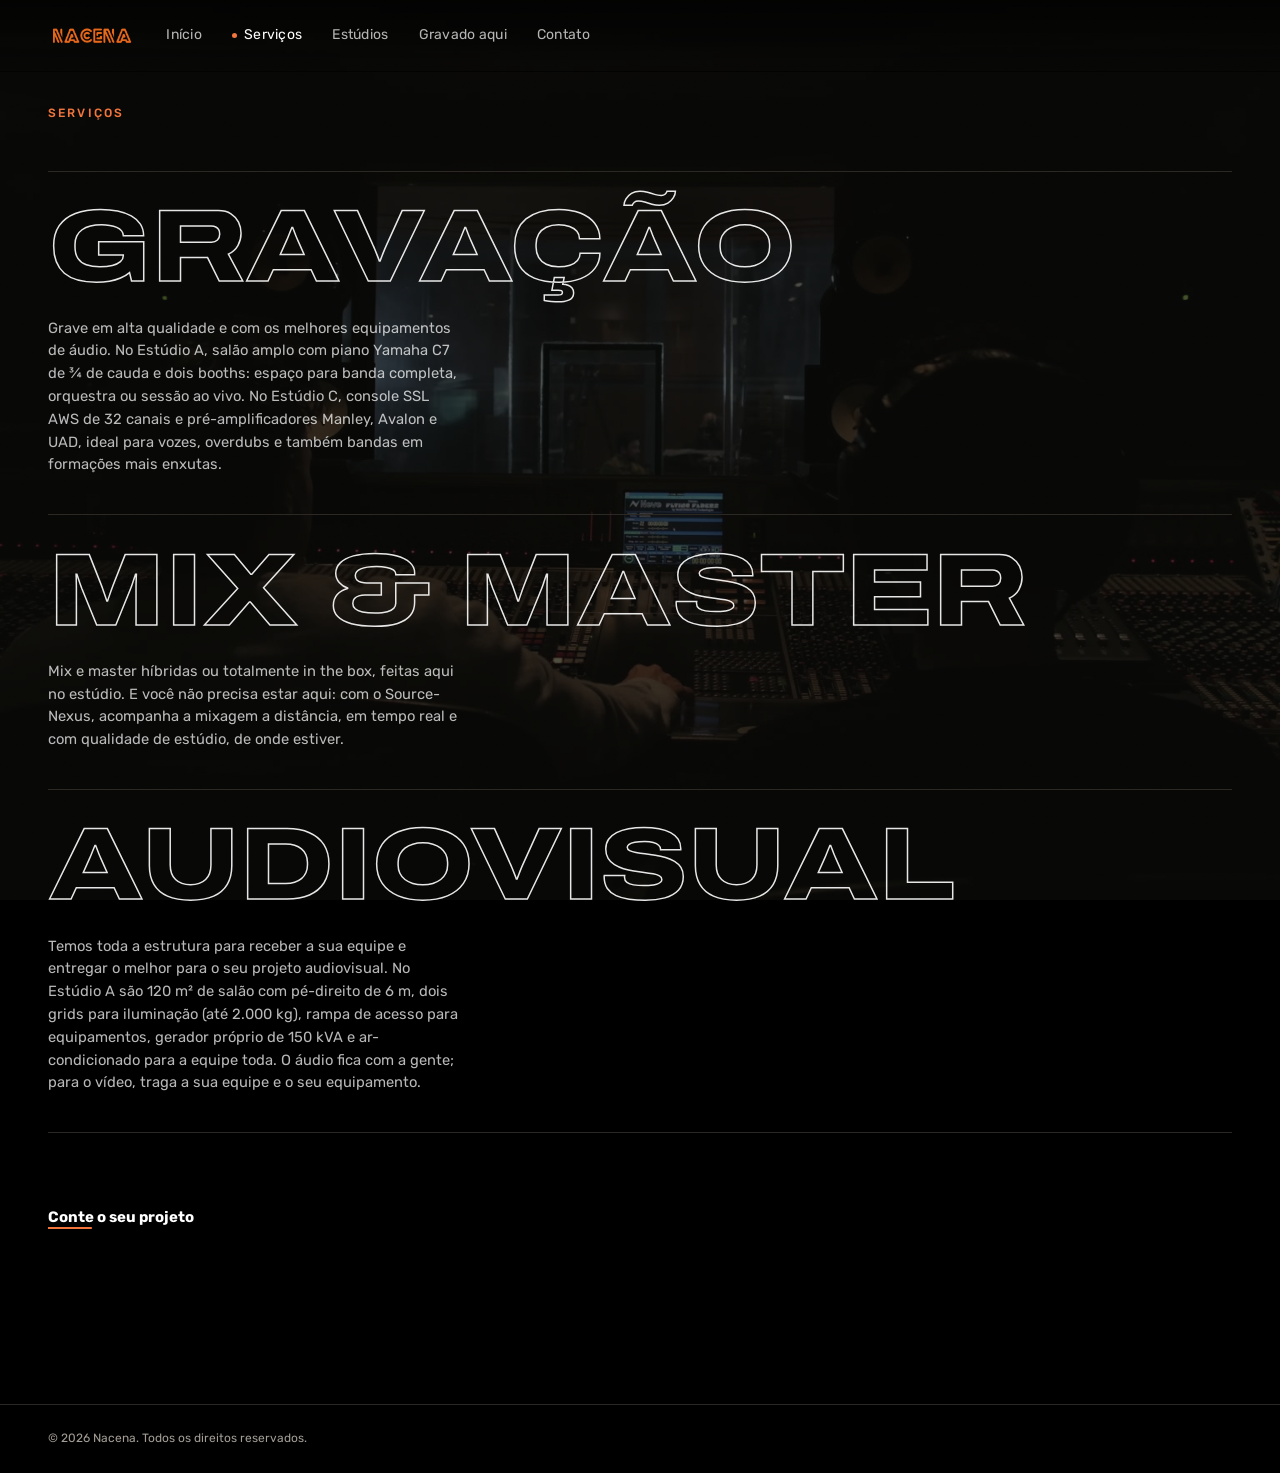
==== servicos.html @ 539dfbf8 "Site do Nacena Studios Co-Authored-By: Claude Opus 5.5 <noreply@anthropic.com>" ====
<!doctype html>
<html lang="pt-BR">
<head>
  <meta charset="utf-8">
  <meta name="viewport" content="width=device-width, initial-scale=1">
  <title>Gravação, mix & master e audiovisual em São Paulo | Nacena Studios</title>
  <meta name="description" content="Grave, mixe e masterize no Nacena Studios, em São Paulo. Estrutura completa para gravações de banda, orquestra, sessões ao vivo e projetos audiovisuais.">
  <link rel="canonical" href="https://nacenastudios.com/servicos.html">
  <!-- Prévia ao compartilhar (WhatsApp, Instagram, Facebook…) -->
  <meta property="og:type" content="website">
  <meta property="og:site_name" content="Nacena Studios">
  <meta property="og:locale" content="pt_BR">
  <meta property="og:title" content="Gravação, mix & master e audiovisual em São Paulo | Nacena Studios">
  <meta property="og:description" content="Grave, mixe e masterize no Nacena Studios, em São Paulo. Estrutura completa para gravações de banda, orquestra, sessões ao vivo e projetos audiovisuais.">
  <meta property="og:url" content="https://nacenastudios.com/servicos.html">
  <meta property="og:image" content="https://nacenastudios.com/video/nacena-poster.jpg">
  <meta property="og:image:width" content="1920">
  <meta property="og:image:height" content="1080">
  <meta name="twitter:card" content="summary_large_image">
  <meta name="theme-color" content="#0b0a09">
  <link rel="stylesheet" href="/styles.css">
</head>
<body class="home-clean video-page">
<script src="/site.js"></script>

<video id="hero-video" class="home-video" muted loop playsinline preload="none" poster="/video/nacena-poster.jpg" aria-hidden="true"></video>
<div class="home-shade" aria-hidden="true"></div>
<button class="video-toggle" id="video-toggle" aria-label="Pausar vídeo" hidden>❚❚</button>

<!-- Serviços em formato de lista, sobre o vídeo do estúdio (sem fotos, a pedido).
     Fotos antigas ficam em static/img/servicos/ caso voltem. -->
<main class="page-top svc-page home-main">
  <div class="wrap">
    <p class="eyebrow">Serviços</p>

    <!-- Cada serviço leva ao Contato com o serviço já marcado (?servico=…, ver orcamento.html). -->
    <ol class="svc-index">
      <li id="gravacao">
        <h2><a class="svc-go" href="/orcamento.html?servico=Grava%C3%A7%C3%A3o">Gravação</a></h2>
        <p class="svc-desc">Grave em alta qualidade e com os melhores equipamentos de áudio. No Estúdio A, salão amplo com piano Yamaha C7 de ¾ de cauda e dois booths: espaço para banda completa, orquestra ou sessão ao vivo. No Estúdio C, console SSL AWS de 32 canais e pré-amplificadores Manley, Avalon e UAD, ideal para vozes, overdubs e também bandas em formações mais enxutas.</p>
      </li>
      <li id="mixagem">
        <h2><a class="svc-go" href="/orcamento.html?servico=Mixagem">Mix &amp; Master</a></h2>
        <p class="svc-desc">Mix e master híbridas ou totalmente in the box, feitas aqui no estúdio. E você não precisa estar aqui: com o Source-Nexus, acompanha a mixagem a distância, em tempo real e com qualidade de estúdio, de onde estiver.</p>
      </li>
      <li id="audiovisual">
        <h2><a class="svc-go" href="/orcamento.html?servico=Audiovisual">Audiovisual</a></h2>
        <p class="svc-desc">Temos toda a estrutura para receber a sua equipe e entregar o melhor para o seu projeto audiovisual. No Estúdio A são 120 m² de salão com pé-direito de 6 m, dois grids para iluminação (até 2.000 kg), rampa de acesso para equipamentos, gerador próprio de 150 kVA e ar-condicionado para a equipe toda. O áudio fica com a gente; para o vídeo, traga a sua equipe e o seu equipamento.</p>
      </li>
    </ol>

    <p class="svc-foot"><a class="link" href="/orcamento.html">Conte o seu projeto</a></p>
  </div>
</main>

</body>
</html>
---- styles.css ----
@import url("https://fonts.googleapis.com/css2?family=Archivo:wdth,wght@125,700;125,800&family=Rubik:wght@400;500;700&display=swap");

:root {
  --bg: #0b0a09;
  --surface: #151311;
  --surface-2: #1d1a17;
  --line: #2b2723;
  --text: #fff;
  --muted: #a39d95;
  --accent: #f2743b;          /* laranja Nacena — troque aqui p/ mudar a cor do site todo */
  --accent-soft: rgba(242, 116, 59, .14);
  --green: #3ecf6e;
  --radius: 8px;
  --font: "Rubik", "Trebuchet MS", sans-serif;
  --display: "Archivo", "Arial Black", sans-serif;
  --gutter: clamp(16px, 4vw, 48px);
  --header-h: 72px;
}

* { box-sizing: border-box; }
html { scroll-behavior: smooth; }
body {
  margin: 0; background: var(--bg); color: var(--text);
  font-family: var(--font); font-size: 15px; line-height: 1.6;
  -webkit-font-smoothing: antialiased;
}
img { max-width: 100%; display: block; }
a { color: inherit; }
button { font: inherit; }
.wrap { width: 100%; max-width: 1440px; margin-inline: auto; padding-inline: var(--gutter); }
.page-top { padding-top: calc(var(--header-h) + 32px); }

/* tipografia */
.display {
  font-family: var(--display); font-stretch: 125%; font-weight: 800;
  text-transform: uppercase; line-height: .92; letter-spacing: -.01em; margin: 0;
}
h1, h2, h3 { margin: 0; line-height: 1.15; }
.h-section { font-size: clamp(24px, 2.6vw, 32px); font-weight: 700; }
.kicker { color: var(--accent); font-size: clamp(18px, 1.8vw, 24px); font-weight: 500; }
.eyebrow { color: var(--accent); font-size: 12px; font-weight: 500; letter-spacing: .18em; text-transform: uppercase; margin: 0 0 10px; }
.lead { color: var(--muted); font-size: 16px; max-width: 62ch; margin: 12px 0 0; }
.link {
  color: var(--text); font-weight: 700; text-decoration: none;
  background: linear-gradient(var(--accent), var(--accent)) 0 100% / 30% 2px no-repeat;
  padding-bottom: 3px; transition: background-size .25s;
}
.link:hover { background-size: 100% 2px; }

/* botões */
.btn {
  display: inline-flex; align-items: center; justify-content: center; gap: 8px;
  padding: 11px 22px; border-radius: 4px; cursor: pointer; text-decoration: none;
  font-weight: 500; font-size: 15px; border: 1px solid var(--accent);
  background: var(--accent); color: #0b0a09; transition: background .2s, color .2s, filter .2s;
}
.btn:hover { filter: brightness(1.08); }
.btn.outline { background: transparent; color: var(--text); }
.btn.outline:hover { background: var(--accent); color: #0b0a09; filter: none; }
.btn.whats { background: transparent; border-color: var(--green); color: var(--green); }
.btn.whats:hover { background: var(--green); color: #000; }
.btn.lg { padding: 14px 28px; font-size: 16px; }
.btn[disabled] { opacity: .5; cursor: wait; }

.badge {
  display: inline-block; font-size: 10.5px; font-weight: 500; letter-spacing: .16em; text-transform: uppercase;
  padding: 3px 9px; border: 1px solid rgba(255,255,255,.75); border-radius: 3px; color: #fff;
  background: rgba(0,0,0,.35); backdrop-filter: blur(4px);
}
.badge.accent { border-color: var(--accent); color: var(--accent); }

/* ---------- header ---------- */
.site-header {
  position: fixed; inset: 0 0 auto 0; z-index: 50; height: var(--header-h);
  background: linear-gradient(to bottom, rgba(0,0,0,.7), transparent);
  transition: background .3s, border-color .3s; border-bottom: 1px solid transparent;
}
.site-header.scrolled, .site-header.solid { background: rgba(11,10,9,.92); backdrop-filter: blur(12px); border-color: var(--line); }
.site-header .wrap { height: 100%; display: flex; align-items: center; gap: 32px; }
.logo img { height: 26px; width: auto; }
.nav { display: flex; gap: 28px; flex: 1; }
.nav a { text-decoration: none; color: rgba(255,255,255,.78); font-size: 15px; position: relative; padding: 6px 0; }
.nav a:hover, .nav a.active { color: #fff; }
.nav a.active::after { content: ""; position: absolute; left: 0; right: 0; bottom: 0; height: 2px; background: var(--accent); }
.header-actions { display: flex; align-items: center; gap: 20px; }
.header-actions a:not(.btn) { text-decoration: none; color: #fff; }
.header-actions .btn { padding: 8px 18px; }
.menu-btn { display: none; background: none; border: 0; color: #fff; cursor: pointer; padding: 6px; }
.menu-btn span { display: block; width: 22px; height: 2px; background: currentColor; margin: 5px 0; }

@media (max-width: 900px) {
  .menu-btn { display: block; order: -1; }
  .site-header .wrap { gap: 16px; }
  .header-actions { margin-left: auto; gap: 14px; }
  .header-actions .hide-sm { display: none; }
  .nav {
    position: fixed; top: var(--header-h); left: 0; right: 0; bottom: 0; flex-direction: column; gap: 0;
    background: var(--bg); padding: 16px var(--gutter); transform: translateX(-100%); transition: transform .3s;
  }
  .nav.open { transform: none; }
  .nav a { font-size: 22px; font-weight: 500; padding: 14px 0; border-bottom: 1px solid var(--line); }
  .nav a.active::after { display: none; }
  .nav a.active { color: var(--accent); }
}

/* ---------- hero carousel ---------- */
.hero { position: relative; height: min(92vh, 860px); min-height: 560px; overflow: hidden; }
.slide { position: absolute; inset: 0; opacity: 0; visibility: hidden; transition: opacity .8s, visibility .8s; }
.slide.active { opacity: 1; visibility: visible; }
.slide > img { position: absolute; inset: 0; width: 100%; height: 100%; object-fit: cover; transform: scale(1.06); transition: transform 7s ease-out; }
.slide.active > img { transform: scale(1); }
.slide::after {
  content: ""; position: absolute; inset: 0;
  background:
    linear-gradient(to top, var(--bg) 0%, rgba(11,10,9,.55) 35%, transparent 65%),
    linear-gradient(to right, rgba(11,10,9,.75) 0%, transparent 60%);
}
.slide .wrap { position: relative; z-index: 2; height: 100%; display: flex; flex-direction: column; justify-content: flex-end; padding-bottom: clamp(48px, 9vh, 96px); }
.slide .display { font-size: clamp(44px, 8.5vw, 124px); max-width: 11ch; }
.slide .kicker { margin-top: 20px; }
.slide p { max-width: 52ch; color: rgba(255,255,255,.82); margin: 10px 0 22px; }
.slide .actions { display: flex; align-items: center; gap: 24px; flex-wrap: wrap; }
.hero-nav { position: absolute; z-index: 3; right: var(--gutter); bottom: clamp(48px, 9vh, 96px); display: flex; align-items: center; gap: 14px; }
.hero-nav button {
  width: 46px; height: 46px; border-radius: 50%; border: 1px solid rgba(255,255,255,.35);
  background: rgba(0,0,0,.25); color: #fff; cursor: pointer; font-size: 18px; transition: border-color .2s, background .2s;
}
.hero-nav button:hover { border-color: var(--accent); background: var(--accent-soft); }
.dots { display: flex; gap: 6px; }
.dots i { width: 22px; height: 3px; background: rgba(255,255,255,.3); border-radius: 2px; cursor: pointer; transition: background .3s, width .3s; }
.dots i.on { background: var(--accent); width: 36px; }
@media (max-width: 700px) { .hero-nav { left: var(--gutter); right: auto; bottom: 20px; } .slide .wrap { padding-bottom: 88px; } }

/* ---------- seções / rails ---------- */
section { padding: clamp(48px, 7vw, 88px) 0; }
.row-head { display: flex; align-items: flex-end; justify-content: space-between; gap: 16px; margin-bottom: 22px; }
.row-head .ctrl { display: flex; gap: 8px; }
.row-head .ctrl button {
  width: 38px; height: 38px; border-radius: 50%; border: 1px solid var(--line); background: transparent;
  color: #fff; cursor: pointer; transition: border-color .2s;
}
.row-head .ctrl button:hover { border-color: var(--accent); }
@media (max-width: 700px) { .row-head .ctrl { display: none; } }

.rail {
  display: grid; grid-auto-flow: column; grid-auto-columns: clamp(230px, 24vw, 330px); gap: 16px;
  overflow-x: auto; scroll-snap-type: x mandatory; scroll-padding-inline: var(--gutter);
  padding-inline: var(--gutter); margin-inline: calc(var(--gutter) * -1);
  scrollbar-width: none; padding-bottom: 4px;
}
.rail::-webkit-scrollbar { display: none; }
.rail > * { scroll-snap-align: start; }
.rail.wide { grid-auto-columns: clamp(280px, 36vw, 520px); }

/* card vertical estilo "masterclass" */
.poster {
  position: relative; display: block; aspect-ratio: 3 / 4; border-radius: var(--radius); overflow: hidden;
  text-decoration: none; background: var(--surface); isolation: isolate;
}
.poster img { position: absolute; inset: 0; width: 100%; height: 100%; object-fit: cover; transition: transform .6s ease, filter .6s; z-index: -2; }
.poster::after { content: ""; position: absolute; inset: 0; z-index: -1; background: linear-gradient(to top, rgba(0,0,0,.92) 0%, rgba(0,0,0,.35) 45%, rgba(0,0,0,.1) 70%); }
.poster:hover img { transform: scale(1.05); filter: brightness(1.1); }
.poster .badges { position: absolute; top: 14px; left: 14px; right: 14px; display: flex; justify-content: space-between; gap: 6px; }
.poster .info { position: absolute; left: 18px; right: 18px; bottom: 16px; }
.poster .display { font-size: clamp(30px, 3vw, 44px); margin-bottom: 12px; }
.poster .display.long { font-size: clamp(22px, 2.1vw, 31px); }
.poster .meta { display: flex; justify-content: space-between; gap: 10px; font-size: 13px; font-weight: 500; color: rgba(255,255,255,.9); }
.poster .meta span:last-child { color: var(--muted); white-space: nowrap; }
.poster .price { font-size: 14px; color: var(--accent); font-weight: 500; margin-top: 4px; }

/* card horizontal (estúdios) */
.tile { position: relative; aspect-ratio: 16 / 10; border-radius: var(--radius); overflow: hidden; background: var(--surface); isolation: isolate; }
.tile img { position: absolute; inset: 0; width: 100%; height: 100%; object-fit: cover; z-index: -2; transition: transform .6s; }
.tile:hover img { transform: scale(1.04); }
.tile::after { content: ""; position: absolute; inset: 0; z-index: -1; background: linear-gradient(to top, rgba(0,0,0,.9), transparent 60%); }
.tile .info { position: absolute; left: 20px; right: 20px; bottom: 18px; }
.tile h3 { font-family: var(--display); font-stretch: 125%; font-weight: 800; text-transform: uppercase; font-size: clamp(22px, 2.2vw, 30px); }
.tile p { margin: 4px 0 0; color: rgba(255,255,255,.75); font-size: 14px; }

/* números */
.stats { display: grid; grid-template-columns: repeat(3, 1fr); border-block: 1px solid var(--line); }
.stats div { padding: 36px 12px; text-align: center; }
.stats div + div { border-left: 1px solid var(--line); }
.stats strong { display: block; font-family: var(--display); font-stretch: 125%; font-weight: 800; font-size: clamp(38px, 5.5vw, 72px); line-height: 1; color: var(--accent); }
.stats span { color: var(--muted); font-size: 14px; }
@media (max-width: 640px) { .stats div { padding: 24px 6px; } .stats span { font-size: 12px; } }

/* microfones */
.marquee { overflow: hidden; mask-image: linear-gradient(to right, transparent, #000 6%, #000 94%, transparent); }
.marquee-track { display: flex; gap: 12px; width: max-content; animation: scroll 70s linear infinite; }
.marquee:hover .marquee-track { animation-play-state: paused; }
.mic { width: 132px; flex: none; text-align: center; background: var(--surface); border: 1px solid var(--line); border-radius: var(--radius); padding: 18px 8px 14px; }
.mic img { width: 64px; height: 182px; object-fit: contain; margin: 0 auto 12px; }
.mic .noimg { width: 64px; height: 182px; margin: 0 auto 12px; display: grid; place-items: center; color: #3a3530; font-size: 30px; }
.mic span { font-size: 11px; font-weight: 500; letter-spacing: .08em; color: var(--muted); }
@keyframes scroll { to { transform: translateX(-50%); } }
@media (prefers-reduced-motion: reduce) { .marquee-track { animation: none; } .marquee { overflow-x: auto; } }

/* artistas */
.artists { font-size: clamp(20px, 2.4vw, 30px); line-height: 1.5; color: var(--muted); margin: 0; }
.artists b { color: #fff; font-weight: 500; }
.artists i { color: var(--accent); font-style: normal; }

/* bloco destaque (tipo "eventos") */
.feature { display: grid; grid-template-columns: 1fr 1.25fr; gap: clamp(24px, 5vw, 72px); align-items: center; }
.feature img { width: 100%; aspect-ratio: 16 / 10; object-fit: cover; border-radius: var(--radius); }
@media (max-width: 860px) { .feature { grid-template-columns: 1fr; } .feature img { order: -1; } }

/* ---------- catálogo ---------- */
.page-hero { position: relative; padding: calc(var(--header-h) + 72px) 0 48px; overflow: hidden; isolation: isolate; }
.page-hero > img { position: absolute; inset: 0; width: 100%; height: 100%; object-fit: cover; z-index: -2; opacity: .45; }
.page-hero::after { content: ""; position: absolute; inset: 0; z-index: -1; background: linear-gradient(to top, var(--bg), rgba(11,10,9,.4)); }
.page-hero .display { font-size: clamp(44px, 7vw, 96px); }
.chips { display: flex; gap: 8px; flex-wrap: wrap; margin: 0 0 28px; }
.chip {
  border: 1px solid var(--line); background: transparent; color: var(--muted);
  padding: 7px 16px; border-radius: 999px; cursor: pointer; font-size: 14px; transition: all .2s;
}
.chip:hover { color: #fff; border-color: #555; }
.chip.on { background: #fff; color: #000; border-color: #fff; }
.grid { display: grid; grid-template-columns: repeat(auto-fill, minmax(230px, 1fr)); gap: 16px; }

/* ---------- página do curso ---------- */
.course-top { position: relative; min-height: min(78vh, 720px); display: flex; align-items: flex-end; isolation: isolate; }
.course-top > img { position: absolute; inset: 0; width: 100%; height: 100%; object-fit: cover; z-index: -2; }
.course-top::after {
  content: ""; position: absolute; inset: 0; z-index: -1;
  background: linear-gradient(to top, var(--bg) 2%, rgba(11,10,9,.6) 45%, rgba(11,10,9,.25)), linear-gradient(to right, rgba(11,10,9,.7), transparent 70%);
}
.course-top .wrap { padding-top: calc(var(--header-h) + 40px); padding-bottom: 40px; }
.course-top .display { font-size: clamp(48px, 9vw, 132px); }
.course-top h1 { font-size: clamp(20px, 2.2vw, 28px); font-weight: 500; margin-top: 18px; }
.facts { display: flex; gap: 10px 24px; flex-wrap: wrap; margin-top: 18px; color: rgba(255,255,255,.8); font-size: 14px; }
.facts b { color: #fff; font-weight: 500; }
.back { color: var(--muted); text-decoration: none; font-size: 14px; display: inline-block; margin-bottom: 20px; }
.back:hover { color: #fff; }

.course-body { display: grid; grid-template-columns: minmax(0, 1fr) 380px; gap: clamp(24px, 4vw, 64px); align-items: start; }
@media (max-width: 960px) { .course-body { grid-template-columns: 1fr; } }
.buy-box { position: sticky; top: calc(var(--header-h) + 20px); background: var(--surface); border: 1px solid var(--line); border-radius: 10px; padding: 26px; }
.buy-box .price { font-family: var(--display); font-stretch: 125%; font-weight: 800; font-size: 40px; line-height: 1.1; margin: 4px 0; }
.buy-box small { color: var(--muted); font-size: 13px; }
.buy-box .btn { width: 100%; margin-top: 18px; }
.checks { list-style: none; padding: 0; margin: 18px 0 0; display: grid; gap: 8px; font-size: 14px; color: rgba(255,255,255,.85); }
.checks li::before { content: "✓"; color: var(--accent); margin-right: 10px; font-weight: 700; }
.field { display: flex; flex-direction: column; gap: 6px; margin-top: 14px; }
.field label { font-size: 13px; color: var(--muted); }
.field input { font: inherit; padding: 12px 14px; border-radius: 4px; border: 1px solid var(--line); background: var(--bg); color: #fff; }
.field input:focus { outline: none; border-color: var(--accent); }
.pay-methods { display: flex; gap: 6px; flex-wrap: wrap; margin-top: 16px; }
.pay-methods span { font-size: 12px; color: var(--muted); border: 1px solid var(--line); border-radius: 3px; padding: 2px 8px; }
.error { color: #ff7b7b; font-size: 14px; margin-top: 10px; min-height: 1em; }
.demo-note { margin-top: 16px; font-size: 12px; color: var(--muted); border: 1px dashed var(--line); padding: 10px 12px; border-radius: 4px; }

.lessons { list-style: none; padding: 0; margin: 20px 0 0; border-top: 1px solid var(--line); }
.lessons li { display: flex; align-items: center; gap: 18px; padding: 18px 4px; border-bottom: 1px solid var(--line); }
.lessons .n { font-family: var(--display); font-stretch: 125%; font-weight: 800; font-size: 22px; color: #4a443e; width: 40px; flex: none; }
.lessons .t { flex: 1; font-weight: 500; }
.lessons .d { color: var(--muted); font-size: 14px; white-space: nowrap; }
.lessons li.clickable { cursor: pointer; transition: background .2s; padding-inline: 12px; }
.lessons li.clickable:hover { background: var(--surface); }
.lessons li.current { background: var(--surface-2); }
.lessons li.current .n, .lessons li.current .t { color: var(--accent); }

/* ---------- pagamento / área do aluno ---------- */
.center-card { max-width: 580px; margin: 0 auto; text-align: center; background: var(--surface); border: 1px solid var(--line); border-radius: 10px; padding: 44px 28px; }
.center-card .icon { font-size: 44px; }
.center-card h2 { font-size: 28px; margin: 8px 0; }
.player { aspect-ratio: 16 / 9; background: #000; border: 1px solid var(--line); border-radius: var(--radius); overflow: hidden; display: grid; place-items: center; color: var(--muted); text-align: center; padding: 16px; }
.player iframe { width: 100%; height: 100%; border: 0; }
.player-layout { display: grid; grid-template-columns: minmax(0, 2fr) minmax(0, 1fr); gap: 28px; align-items: start; margin-top: 24px; }
.player-layout .lessons { margin: 0; }
@media (max-width: 900px) { .player-layout { grid-template-columns: 1fr; } }

/* ---------- footer ---------- */
.site-footer { border-top: 1px solid var(--line); padding: 64px 0 28px; color: var(--muted); font-size: 14px; margin-top: 40px; }
.foot-grid { display: grid; grid-template-columns: 1.2fr 1fr 1fr 1fr; gap: 32px; }
.foot-grid h4 { color: #fff; font-weight: 500; margin: 0 0 14px; font-size: 14px; letter-spacing: .12em; text-transform: uppercase; }
.foot-grid a { text-decoration: none; }
.foot-grid a:hover { color: var(--accent); }
.foot-grid p { margin: 6px 0; }
.foot-grid iframe { width: 100%; height: 140px; border: 0; border-radius: 6px; filter: grayscale(1) invert(.92) contrast(.9); margin-bottom: 8px; }
.copy { margin-top: 48px; padding-top: 20px; border-top: 1px solid var(--line); font-size: 12px; display: flex; justify-content: space-between; gap: 12px; flex-wrap: wrap; }
@media (max-width: 900px) { .foot-grid { grid-template-columns: 1fr 1fr; } }
@media (max-width: 560px) { .foot-grid { grid-template-columns: 1fr; } }

/* celular: 2 cards por linha no catálogo */
@media (max-width: 560px) {
  .grid { grid-template-columns: 1fr 1fr; gap: 10px; }
  .grid .poster .display { font-size: 24px; margin-bottom: 8px; }
  .grid .poster .display.long { font-size: 17px; }
  .grid .poster .info { left: 12px; right: 12px; bottom: 12px; }
  .grid .poster .meta span:first-child { display: none; }
  .grid .poster .badges { top: 10px; left: 10px; right: 10px; }
  .grid .poster .badge { font-size: 9px; padding: 2px 6px; letter-spacing: .1em; }
}

/* =====================================================================
   Camada "moderna": transições de página, reveal, bento, ticker, brilho
   ===================================================================== */

/* transição suave entre páginas (Chrome/Edge/Safari recentes; nos outros só não anima) */
@view-transition { navigation: auto; }
::view-transition-old(root), ::view-transition-new(root) { animation-duration: .35s; }
::view-transition-group(cover) { animation-duration: .55s; animation-timing-function: cubic-bezier(.2, .8, .2, 1); }
.course-top > img { view-transition-name: cover; }
.site-header { view-transition-name: header; }

/* textura de filme bem sutil por cima de tudo */
body::after {
  content: ""; position: fixed; inset: 0; z-index: 100; pointer-events: none; opacity: .06; mix-blend-mode: overlay;
  background-image: url("data:image/svg+xml;utf8,<svg xmlns='http://www.w3.org/2000/svg' width='160' height='160'><filter id='n'><feTurbulence type='fractalNoise' baseFrequency='.9' numOctaves='2' stitchTiles='stitch'/></filter><rect width='100%' height='100%' filter='url(%23n)'/></svg>");
}

/* aparição ao rolar */
[data-reveal], .poster, .tile { --d: 0ms; }
.js-reveal [data-reveal]:not(.in), .js-reveal .poster:not(.in), .js-reveal .tile:not(.in) { opacity: 0; transform: translateY(28px); }
[data-reveal].in, .poster.in, .tile.in {
  opacity: 1; transform: none;
  transition: opacity .8s cubic-bezier(.2, .8, .2, 1) var(--d), transform .8s cubic-bezier(.2, .8, .2, 1) var(--d);
}

/* texto do hero entra em cascata a cada slide */
.slide .wrap > * { opacity: 0; transform: translateY(24px); }
.slide.active .wrap > * { opacity: 1; transform: none; transition: opacity .8s ease, transform .8s cubic-bezier(.2, .8, .2, 1); }
.slide.active .wrap > *:nth-child(2) { transition-delay: .08s; }
.slide.active .wrap > *:nth-child(3) { transition-delay: .16s; }
.slide.active .wrap > *:nth-child(4) { transition-delay: .24s; }
.slide.active .wrap > *:nth-child(5) { transition-delay: .32s; }
.dots i.on { position: relative; overflow: hidden; background: rgba(255,255,255,.3); }
.dots i.on::after { content: ""; position: absolute; inset: 0; background: var(--accent); transform-origin: left; animation: dotfill 7s linear forwards; }
@keyframes dotfill { from { transform: scaleX(0); } to { transform: scaleX(1); } }

/* brilho que segue o mouse nos cards */
.poster::before, .tile::before {
  content: ""; position: absolute; inset: 0; z-index: 1; pointer-events: none; opacity: 0; transition: opacity .3s;
  background: radial-gradient(420px circle at var(--mx, 50%) var(--my, 50%), rgba(242,116,59,.22), transparent 55%);
}
.poster:hover::before, .tile:hover::before { opacity: 1; }
.poster .badges, .poster .info, .tile .info { z-index: 2; }
.poster { box-shadow: 0 0 0 1px rgba(255,255,255,.06) inset; transition: box-shadow .3s, transform .3s; }
.poster:hover { box-shadow: 0 0 0 1px rgba(242,116,59,.5) inset, 0 20px 50px -20px rgba(242,116,59,.35); transform: translateY(-4px); }

/* bento */
.bento { display: grid; grid-template-columns: 1.6fr 1fr 1fr; grid-template-rows: repeat(2, minmax(190px, auto)); gap: 12px; }
.b {
  position: relative; overflow: hidden; isolation: isolate; border-radius: 14px; padding: 26px;
  background: linear-gradient(160deg, var(--surface-2), var(--surface)); border: 1px solid var(--line);
  display: flex; flex-direction: column; justify-content: flex-end; gap: 6px;
}
.b .num { font-family: var(--display); font-stretch: 125%; font-weight: 800; font-size: clamp(28px, 7.5vw, 76px); line-height: .95; color: #fff; }
.b span { color: var(--muted); max-width: 26ch; }
.b-hero { grid-row: span 2; min-height: 400px; }
.b-hero img { position: absolute; inset: 0; width: 100%; height: 100%; object-fit: cover; z-index: -2; transition: transform 1.2s ease; }
.b-hero:hover img { transform: scale(1.04); }
.b-hero::after { content: ""; position: absolute; inset: 0; z-index: -1; background: linear-gradient(to top, rgba(0,0,0,.9), rgba(0,0,0,.1) 60%); }
.b-hero .num { font-size: clamp(90px, 12vw, 180px); color: var(--accent); }
.b-hero span { color: rgba(255,255,255,.85); font-size: 18px; }
.b-accent { background: var(--accent); border-color: var(--accent); }
.b-accent .num { color: #0b0a09; }
.b-accent span { color: rgba(0,0,0,.7); }
.b-quote { justify-content: space-between; gap: 20px; }
.b-quote p { margin: 0; font-size: clamp(20px, 1.9vw, 28px); font-weight: 500; line-height: 1.2; }
.b-quote .link { align-self: flex-start; }
.b-hero > div { display: flex; flex-direction: column; gap: 8px; }
@media (max-width: 860px) {
  .bento { grid-template-columns: 1fr 1fr; }
  .b-hero { grid-column: span 2; grid-row: auto; min-height: 320px; }
}
@media (max-width: 480px) { .b { padding: 18px; } .b-quote p { font-size: 20px; } }

/* artistas: letreiro em movimento */
.artists-sec { overflow: hidden; }
.ticker { overflow: hidden; padding: 4px 0; }
.ticker-track { display: flex; align-items: center; gap: 28px; width: max-content; animation: scroll 80s linear infinite; }
.ticker.reverse .ticker-track { animation-direction: reverse; animation-duration: 95s; }
.ticker-track span {
  font-family: var(--display); font-stretch: 125%; font-weight: 800; text-transform: uppercase;
  font-size: clamp(34px, 5.5vw, 76px); line-height: 1.1; white-space: nowrap; transition: color .3s, -webkit-text-stroke-color .3s;
}
.ticker-track span.outline { color: transparent; -webkit-text-stroke: 1.5px rgba(255,255,255,.4); }
.ticker-track span:hover { color: var(--accent); -webkit-text-stroke-color: var(--accent); }
.ticker-track i { color: var(--accent); font-style: normal; font-size: clamp(18px, 2vw, 28px); }
.ticker:hover .ticker-track { animation-play-state: paused; }
@media (prefers-reduced-motion: reduce) {
  .ticker-track { animation: none; flex-wrap: wrap; width: auto; padding-inline: var(--gutter); }
  .slide .wrap > * { opacity: 1; transform: none; }
  .dots i.on::after { animation: none; transform: none; }
  @view-transition { navigation: none; }
}

/* botão principal com leve brilho */
.btn:not(.outline):not(.whats) { box-shadow: 0 8px 30px -10px rgba(242,116,59,.6); }

/* =====================================================================
   Duas áreas: Estúdio (/) e Nacena Cursos (/cursos/)
   ===================================================================== */
.logo { display: inline-flex; align-items: center; gap: 10px; text-decoration: none; }
.logo-tag {
  font-family: var(--display); font-stretch: 125%; font-weight: 800; font-size: 11px; letter-spacing: .14em;
  text-transform: uppercase; color: #0b0a09; background: var(--accent); padding: 3px 7px; border-radius: 3px;
}
.muted-link { color: var(--muted) !important; font-size: 14px; }
.muted-link:hover { color: #fff !important; }
.copy a { text-decoration: none; }
.copy a:hover { color: var(--accent); }

.steps { display: grid; grid-template-columns: repeat(3, 1fr); gap: 12px; }
.step { background: linear-gradient(160deg, var(--surface-2), var(--surface)); border: 1px solid var(--line); border-radius: 14px; padding: 28px; }
.step .n { font-family: var(--display); font-stretch: 125%; font-weight: 800; font-size: 40px; color: var(--accent); line-height: 1; }
.step h3 { margin: 18px 0 8px; font-size: 20px; }
.step p { margin: 0; color: var(--muted); }
@media (max-width: 760px) { .steps { grid-template-columns: 1fr; } }

/* submenu "Estúdios" */
.nav-drop { position: relative; display: flex; align-items: center; }
.nav-drop .caret { font-size: 10px; opacity: .7; }
.drop {
  position: absolute; top: 100%; left: -14px; min-width: 170px; padding: 8px; margin-top: 10px;
  background: rgba(21,19,17,.97); border: 1px solid var(--line); border-radius: 10px; backdrop-filter: blur(12px);
  display: flex; flex-direction: column; opacity: 0; visibility: hidden; transform: translateY(-6px); transition: all .2s;
}
.drop::before { content: ""; position: absolute; left: 0; right: 0; top: -12px; height: 12px; }
.nav-drop:hover .drop, .nav-drop:focus-within .drop { opacity: 1; visibility: visible; transform: none; }
.drop a { padding: 8px 12px !important; border-radius: 6px; }
.drop a:hover { background: var(--surface-2); }
.drop a.active::after { display: none; }
@media (max-width: 900px) {
  .nav-drop { flex-direction: column; align-items: stretch; }
  .nav-drop .caret { display: none; }
  .drop { position: static; opacity: 1; visibility: visible; transform: none; background: none; border: 0; padding: 0 0 0 16px; margin: 0; min-width: 0; }
  .drop a { font-size: 17px !important; padding: 10px 0 !important; }
}

/* estúdios */
.studio-grid { display: grid; grid-template-columns: repeat(4, 1fr); gap: 12px; }
.studio-grid .tile { aspect-ratio: 3 / 4; text-decoration: none; display: block; }
.studio-grid .tile .badge { margin-bottom: 10px; }
.studio-grid .tile { container-type: inline-size; }
/* "Estúdio A" sempre numa linha: o tamanho acompanha a largura do cartão. */
.studio-grid .tile h3 { font-size: min(42px, 10.5cqi); white-space: nowrap; }
@media (max-width: 960px) { .studio-grid { grid-template-columns: 1fr 1fr; } }
@media (max-width: 480px) { .studio-grid .tile { aspect-ratio: 4 / 5; } .studio-grid .tile p { font-size: 12px; } .studio-grid .tile .info { left: 14px; right: 14px; } }
a.tile { color: #fff; }
.gallery { display: grid; grid-template-columns: 1fr 1fr; gap: 12px; }
.gallery img { width: 100%; aspect-ratio: 16 / 11; object-fit: cover; border-radius: var(--radius); }
.gallery img:only-child { grid-column: span 2; }
.price-list { list-style: none; padding: 0; margin: 10px 0 0; border-top: 1px solid var(--line); }
.price-list li { display: flex; justify-content: space-between; gap: 12px; align-items: baseline; padding: 12px 0; border-bottom: 1px solid var(--line); font-size: 14px; }
.price-list li small { display: block; color: var(--muted); font-size: 12px; }
.price-list b { font-weight: 700; white-space: nowrap; color: #fff; }

/* orçamento */
.quote-layout { display: grid; grid-template-columns: 1fr 1.1fr; gap: clamp(28px, 5vw, 72px); align-items: start; }
@media (max-width: 960px) { .quote-layout { grid-template-columns: 1fr; } }
.quote-form { position: static; }
.field-row { display: grid; grid-template-columns: 1fr 1fr; gap: 12px; }
@media (max-width: 560px) { .field-row { grid-template-columns: 1fr; gap: 0; } }
.field textarea { font: inherit; padding: 12px 14px; border-radius: 4px; border: 1px solid var(--line); background: var(--bg); color: #fff; resize: vertical; }
.field textarea:focus { outline: none; border-color: var(--accent); }
.pick { display: flex; flex-wrap: wrap; gap: 8px; }
.pick button {
  border: 1px solid var(--line); background: var(--bg); color: rgba(255,255,255,.85); padding: 9px 14px;
  border-radius: 999px; cursor: pointer; font-size: 14px; transition: all .15s;
}
.pick button:hover { border-color: #555; }
.pick button.on { background: var(--accent); border-color: var(--accent); color: #0b0a09; font-weight: 500; }
.check { display: flex; gap: 10px; align-items: center; margin-top: 16px; font-size: 14px; color: rgba(255,255,255,.85); cursor: pointer; }
.check input { accent-color: var(--accent); width: 18px; height: 18px; }

/* seletor de área no topo: Estúdio | Educação */
.area-switch { display: inline-flex; padding: 3px; border: 1px solid var(--line); border-radius: 999px; background: rgba(0,0,0,.35); backdrop-filter: blur(8px); }
.area-switch a { padding: 6px 14px; border-radius: 999px; font-size: 13px; font-weight: 500; text-decoration: none; color: var(--muted); transition: all .2s; white-space: nowrap; }
.area-switch a:hover { color: #fff; }
.area-switch a.on { background: #fff; color: #0b0a09; }
@media (max-width: 900px) { .area-switch a { padding: 5px 10px; font-size: 12px; } }

/* serviços */
.services { display: grid; grid-template-columns: repeat(3, 1fr); gap: 12px; }
.service { position: relative; display: flex; flex-direction: column; gap: 10px; padding: 28px; border-radius: 14px; text-decoration: none; color: #fff;
  background: linear-gradient(160deg, var(--surface-2), var(--surface)); border: 1px solid var(--line); transition: border-color .2s, transform .2s; }
.service:hover { border-color: rgba(242,116,59,.5); transform: translateY(-3px); }
.service .icon { font-size: 30px; }
.service h3 { font-size: 22px; }
.service p { margin: 0; color: var(--muted); }
.service .link { margin-top: auto; align-self: flex-start; padding-top: 10px; }
@media (max-width: 860px) { .services { grid-template-columns: 1fr; } }

.svc-block { display: grid; grid-template-columns: 1fr 1fr; gap: clamp(24px, 5vw, 72px); align-items: center; padding-block: 56px; border-top: 1px solid var(--line); scroll-margin-top: calc(var(--header-h) + 12px); }
.svc-block:nth-of-type(even) img { order: -1; }
.svc-block img { width: 100%; aspect-ratio: 4 / 3; object-fit: cover; border-radius: 14px; }
.svc-block .display { font-size: clamp(36px, 5vw, 68px); }
.svc-steps { list-style: none; counter-reset: s; padding: 0; margin: 22px 0 0; display: grid; gap: 12px; }
.svc-steps li { counter-increment: s; display: flex; gap: 14px; align-items: baseline; color: rgba(255,255,255,.85); }
.svc-steps li::before { content: counter(s, decimal-leading-zero); font-family: var(--display); font-stretch: 125%; font-weight: 800; color: var(--accent); font-size: 15px; }
@media (max-width: 860px) { .svc-block { grid-template-columns: 1fr; } .svc-block:nth-of-type(even) img { order: 0; } }

/* chatbot */
.chat-fab {
  position: fixed; right: 20px; bottom: 20px; z-index: 90; width: 58px; height: 58px; border-radius: 50%;
  border: 0; background: var(--accent); color: #0b0a09; font-size: 24px; cursor: pointer;
  box-shadow: 0 12px 34px -8px rgba(242,116,59,.7); transition: transform .2s;
}
.chat-fab:hover { transform: scale(1.06); }
.chat-fab .i-close { display: none; font-size: 20px; font-weight: 700; }
.chat-fab.open .i-open { display: none; }
.chat-fab.open .i-close { display: inline; }
.chat {
  position: fixed; right: 20px; bottom: 90px; z-index: 90; width: min(380px, calc(100vw - 32px)); height: min(560px, calc(100vh - 130px));
  display: flex; flex-direction: column; background: var(--surface); border: 1px solid var(--line); border-radius: 16px; overflow: hidden;
  box-shadow: 0 30px 80px -20px rgba(0,0,0,.8); animation: chatIn .25s ease;
}
.chat[hidden] { display: none; }
@keyframes chatIn { from { opacity: 0; transform: translateY(12px); } }
.chat header { padding: 16px 18px; background: var(--surface-2); border-bottom: 1px solid var(--line); }
.chat header b { display: block; }
.chat header small { color: var(--muted); }
.chat-log { flex: 1; overflow-y: auto; padding: 16px; display: flex; flex-direction: column; gap: 10px; }
.msg { max-width: 85%; padding: 10px 14px; border-radius: 14px; font-size: 14px; line-height: 1.45; overflow-wrap: anywhere; }
.msg.bot { background: var(--surface-2); align-self: flex-start; border-bottom-left-radius: 4px; }
.msg.user { background: var(--accent); color: #0b0a09; align-self: flex-end; border-bottom-right-radius: 4px; }
.msg a { color: var(--accent); }
.msg-actions { display: flex; gap: 8px; margin-top: 10px; flex-wrap: wrap; }
.msg-actions a { font-size: 12px; text-decoration: none; border: 1px solid var(--accent); padding: 4px 10px; border-radius: 999px; }
.typing { display: flex; gap: 4px; }
.typing i { width: 6px; height: 6px; border-radius: 50%; background: var(--muted); animation: blink 1s infinite; }
.typing i:nth-child(2) { animation-delay: .15s; } .typing i:nth-child(3) { animation-delay: .3s; }
@keyframes blink { 50% { opacity: .2; } }
.chat-suggest { display: flex; flex-wrap: wrap; gap: 6px; padding: 0 16px 10px; }
.chat-suggest button, .chat-suggest a {
  font-size: 12px; border: 1px solid var(--line); background: transparent; color: rgba(255,255,255,.85);
  padding: 6px 10px; border-radius: 999px; cursor: pointer; text-decoration: none;
}
.chat-suggest button:hover { border-color: var(--accent); }
.chat-suggest a { border-color: var(--accent); color: var(--accent); }
.chat-form { display: flex; gap: 8px; padding: 12px; border-top: 1px solid var(--line); }
.chat-form input { flex: 1; font: inherit; font-size: 14px; padding: 10px 12px; border-radius: 999px; border: 1px solid var(--line); background: var(--bg); color: #fff; }
.chat-form input:focus { outline: none; border-color: var(--accent); }
.chat-form button { width: 40px; border-radius: 50%; border: 0; background: var(--accent); color: #0b0a09; cursor: pointer; }

/* assinatura */
.plan {
  display: grid; grid-template-columns: 1.3fr 1fr; gap: clamp(24px, 5vw, 72px); align-items: center;
  padding: clamp(24px, 5vw, 56px); border-radius: 20px; border: 1px solid rgba(242,116,59,.35);
  background: radial-gradient(800px circle at 0% 0%, rgba(242,116,59,.18), transparent 60%), linear-gradient(160deg, var(--surface-2), var(--surface));
}
.plan .checks { margin-top: 22px; }
.plan-box { background: var(--bg); border: 1px solid var(--line); border-radius: 14px; padding: 26px; }
.plan-box small { color: var(--muted); font-size: 13px; }
.plan-price { display: flex; align-items: baseline; gap: 4px; margin: 6px 0 2px; }
.plan-price span { font-family: var(--display); font-stretch: 125%; font-weight: 800; font-size: clamp(40px, 5vw, 56px); line-height: 1; }
@media (max-width: 860px) { .plan { grid-template-columns: 1fr; } }
.sub-alt { display: block; margin-top: 14px; padding: 12px 14px; border-radius: 8px; border: 1px dashed rgba(242,116,59,.5); font-size: 13px; color: rgba(255,255,255,.85); text-decoration: none; }
.sub-alt:hover { background: var(--accent-soft); }
.sub-manage { display: flex; justify-content: space-between; align-items: center; gap: 16px; flex-wrap: wrap; margin-top: 36px; padding: 20px 24px; border: 1px solid var(--line); border-radius: 12px; background: var(--surface); }
.sub-manage small { display: block; color: var(--muted); }
.poster-plan { position: absolute; inset: 0; z-index: -2; background: radial-gradient(circle at 30% 20%, rgba(242,116,59,.55), transparent 60%), var(--surface-2); }
@media (max-width: 900px) { .site-header .logo .logo-tag { display: none; } .site-header .logo img { height: 22px; } }

/* especificações técnicas das salas */
.specs { display: grid; grid-template-columns: repeat(2, 1fr); gap: 12px; margin-top: 18px; }
.spec { padding: 20px 22px; border-radius: 12px; border: 1px solid var(--line); background: linear-gradient(160deg, var(--surface-2), var(--surface)); }
.spec h3 { font-size: 12px; font-weight: 500; letter-spacing: .14em; text-transform: uppercase; color: var(--accent); margin-bottom: 10px; }
.spec ul { list-style: none; padding: 0; margin: 0; display: grid; gap: 6px; }
.spec li { font-weight: 500; }
@media (max-width: 560px) { .specs { grid-template-columns: 1fr; } }

/* galeria do salão + lightbox */
.room-gallery { display: grid; grid-template-columns: repeat(3, 1fr); gap: 10px; margin-top: 18px; }
.room-gallery .shot { position: relative; display: block; border-radius: var(--radius); overflow: hidden; aspect-ratio: 16 / 9; cursor: zoom-in; }
.room-gallery .shot.big { grid-column: span 3; }
.room-gallery img { width: 100%; height: 100%; object-fit: cover; transition: transform .6s; }
.room-gallery .shot:hover img { transform: scale(1.04); }
.room-gallery .shot::after {
  content: "⤢"; position: absolute; right: 10px; bottom: 10px; width: 32px; height: 32px; border-radius: 50%;
  display: grid; place-items: center; font-size: 15px; color: #fff; background: rgba(0,0,0,.55); opacity: 0; transition: opacity .2s;
}
.room-gallery .shot:hover::after, .room-gallery .shot.big::after { opacity: 1; }
@media (max-width: 560px) { .room-gallery { grid-template-columns: 1fr 1fr 1fr; gap: 6px; } .room-gallery .shot::after { opacity: 1; width: 26px; height: 26px; font-size: 12px; } }
/* visualizador (PhotoSwipe) no tema do site */
.pswp { --pswp-bg: #0b0a09; --pswp-icon-color: #fff; --pswp-icon-color-secondary: #0b0a09; }
.pswp__counter { font-family: var(--font); font-size: 13px; opacity: .8; }
.pswp__legenda { position: absolute; left: 50%; bottom: 20px; transform: translateX(-50%); max-width: min(90vw, 720px);
  padding: 8px 14px; border-radius: 999px; background: rgba(0,0,0,.6); color: #fff; font-size: 13px; text-align: center; pointer-events: none; }

/* salão em números + planta simplificada */
.facts-grid { display: grid; grid-template-columns: repeat(auto-fit, minmax(150px, 1fr)); gap: 10px; margin-top: 14px; }
.facts-grid div { padding: 16px 18px; border-radius: 12px; border: 1px solid var(--line); background: linear-gradient(160deg, var(--surface-2), var(--surface)); }
.facts-grid strong { display: block; font-family: var(--display); font-stretch: 125%; font-weight: 800; font-size: 22px; line-height: 1.1; color: var(--accent); }
.facts-grid span { display: block; margin-top: 6px; color: var(--muted); font-size: 13px; line-height: 1.35; }
.plan-fig { margin: 14px 0 0; }
.plan-fig img { width: 100%; height: auto; aspect-ratio: 680 / 440; border-radius: 12px; border: 1px solid var(--line); }
.plan-fig figcaption { margin-top: 8px; font-size: 12px; color: var(--muted); }

/* trilhas */
.trail-grid { grid-template-columns: repeat(auto-fit, minmax(320px, 1fr)); gap: 16px; }
.trail-grid .poster { aspect-ratio: 16 / 10; }
.trail-grid .poster .display { font-size: clamp(36px, 3.6vw, 54px); }
.trail-grid .poster .display.long { font-size: clamp(28px, 2.8vw, 40px); }
@media (max-width: 560px) { .grid.trail-grid { grid-template-columns: 1fr; } .trail-grid .poster { aspect-ratio: 4 / 5; } .grid.trail-grid .poster .display { font-size: 38px; } .grid.trail-grid .poster .display.long { font-size: 28px; } .grid.trail-grid .poster .meta span:first-child { display: inline; } }
.modules { display: grid; gap: 10px; margin-top: 20px; }
.module { border: 1px solid var(--line); border-radius: 12px; background: var(--surface); overflow: hidden; }
.module summary { display: flex; align-items: center; gap: 16px; padding: 18px 20px; cursor: pointer; list-style: none; }
.module summary::-webkit-details-marker { display: none; }
.module summary::after { content: "+"; font-size: 22px; color: var(--muted); margin-left: 4px; transition: transform .2s; }
.module[open] summary::after { transform: rotate(45deg); }
.module summary .n { font-family: var(--display); font-stretch: 125%; font-weight: 800; font-size: 24px; color: var(--accent); width: 40px; flex: none; }
.module summary .t { flex: 1; display: flex; flex-direction: column; }
.module summary .t small { color: var(--muted); font-size: 13px; margin-top: 2px; }
.module summary .d { color: var(--muted); font-size: 13px; white-space: nowrap; }
.module .lessons { margin: 0; border-top: 1px solid var(--line); }
.module .lessons li { padding: 12px 20px; }
.module .lessons .n { font-size: 15px; width: 28px; }
@media (max-width: 560px) { .module summary { flex-wrap: wrap; } .module summary .d { width: 100%; padding-left: 56px; } }
.trail-cta { display: block; text-decoration: none; padding: 16px; border-radius: 10px; border: 1px solid rgba(242,116,59,.45); background: var(--accent-soft); margin-top: 12px; color: #fff; }
.trail-cta:hover { border-color: var(--accent); }
.trail-cta b { display: block; font-size: 16px; }
.trail-cta small { color: var(--muted); }

/* título gigante do card se ajusta à largura do próprio card (evita cortar palavras longas) */
.poster { container-type: inline-size; }
.poster .display { font-size: min(44px, 13cqi); }
.poster .display.long { font-size: min(31px, 9.5cqi); }
.trail-grid .poster .display { font-size: min(54px, 10cqi); }
.trail-grid .poster .display.long { font-size: min(40px, 7.5cqi); }

/* =====================================================================
   Home do estúdio — versão minimalista
   ===================================================================== */
.hero-min { position: relative; height: min(88vh, 820px); min-height: 520px; display: flex; align-items: flex-end; padding: 0; isolation: isolate; overflow: hidden; }
.hero-min > img { position: absolute; inset: 0; width: 100%; height: 100%; object-fit: cover; z-index: -2; animation: heroIn 2.4s ease-out both; }
.hero-min::after { content: ""; position: absolute; inset: 0; z-index: -1; background: linear-gradient(to top, var(--bg) 0%, rgba(11,10,9,.35) 45%, rgba(11,10,9,.15) 100%); }
.hero-min .wrap { padding-bottom: clamp(48px, 10vh, 96px); }
.hero-min .display { font-size: clamp(44px, 7vw, 104px); }
.hero-sub { font-size: clamp(17px, 1.6vw, 21px); color: rgba(255,255,255,.82); margin: 14px 0 26px; }
@keyframes heroIn { from { transform: scale(1.06); opacity: .4; } }
@media (prefers-reduced-motion: reduce) { .hero-min > img { animation: none; } }

.intro { padding-block: clamp(64px, 10vw, 128px); }
.intro-text { font-size: clamp(24px, 3vw, 40px); line-height: 1.3; font-weight: 500; max-width: 26ch; margin: 0; letter-spacing: -.01em; }
.intro-text span { color: var(--muted); }
.stats-min { display: grid; grid-template-columns: repeat(4, 1fr); margin-top: clamp(40px, 6vw, 72px); border-top: 1px solid var(--line); }
.stats-min div { padding: 22px 16px 0 0; }
.stats-min div + div { padding-left: 20px; border-left: 1px solid var(--line); }
.stats-min strong { display: block; font-family: var(--display); font-stretch: 125%; font-weight: 800; font-size: clamp(28px, 3.4vw, 44px); line-height: 1; }
.stats-min span { display: block; margin-top: 8px; color: var(--muted); font-size: 14px; }
@media (max-width: 700px) {
  .stats-min { grid-template-columns: 1fr 1fr; }
  .stats-min div:nth-child(3) { border-left: 0; padding-left: 0; }
  .stats-min div:nth-child(n+3) { margin-top: 18px; border-top: 1px solid var(--line); }
}

.svc-list { display: grid; grid-template-columns: repeat(3, 1fr); border-top: 1px solid var(--line); }
.svc-list a { display: block; padding: 24px 24px 8px 0; text-decoration: none; color: #fff; transition: color .2s; }
.svc-list a + a { padding-left: 24px; border-left: 1px solid var(--line); }
.svc-list .n { font-size: 13px; color: var(--accent); letter-spacing: .1em; }
.svc-list h3 { font-size: 22px; margin: 10px 0 8px; font-weight: 500; }
.svc-list p { margin: 0; color: var(--muted); max-width: 30ch; }
.svc-list a:hover h3 { color: var(--accent); }
@media (max-width: 760px) { .svc-list { grid-template-columns: 1fr; } .svc-list a + a { padding-left: 0; border-left: 0; border-top: 1px solid var(--line); } .svc-list a { padding-bottom: 22px; } }

.ticker.subtle .ticker-track { animation-duration: 120s; gap: 22px; }
.ticker.subtle .ticker-track span { font-family: var(--font); font-stretch: normal; font-weight: 400; text-transform: none; font-size: clamp(22px, 2.6vw, 34px); color: var(--muted); -webkit-text-stroke: 0; }
.ticker.subtle .ticker-track span:hover { color: #fff; }
.ticker.subtle .ticker-track i { color: #4a443e; font-size: 22px; }

.contact-min { padding-block: clamp(80px, 12vw, 150px); border-top: 1px solid var(--line); margin-top: 40px; }
.contact-title { font-size: clamp(36px, 6vw, 80px); font-weight: 500; letter-spacing: -.02em; margin: 0 0 clamp(28px, 4vw, 48px); }
.contact-links { display: grid; grid-template-columns: repeat(3, 1fr); gap: 24px; }
.contact-links a { text-decoration: none; color: #fff; font-size: clamp(16px, 1.5vw, 19px); }
.contact-links a:hover { color: var(--accent); }
.contact-links small { display: block; color: var(--muted); font-size: 12px; letter-spacing: .14em; text-transform: uppercase; margin-bottom: 6px; }
.contact-note { margin-top: 40px; color: var(--muted); }
@media (max-width: 760px) { .contact-links { grid-template-columns: 1fr; } }

/* =====================================================================
   Correção do menu no celular: o desfoque (backdrop-filter) no próprio
   cabeçalho prendia o menu fixo dentro dele em alguns navegadores (Safari).
   O desfoque agora fica numa camada ::before, e o menu ocupa a tela toda.
   ===================================================================== */
.site-header.scrolled, .site-header.solid { background: transparent; backdrop-filter: none; -webkit-backdrop-filter: none; }
.site-header::before {
  content: ""; position: absolute; inset: 0; z-index: -1; pointer-events: none;
  background: rgba(11,10,9,.92); backdrop-filter: blur(12px); -webkit-backdrop-filter: blur(12px);
  opacity: 0; transition: opacity .3s;
}
.site-header.scrolled::before, .site-header.solid::before, .menu-open .site-header::before { opacity: 1; }
.menu-open, .menu-open body { overflow: hidden; }
@media (max-width: 900px) {
  .nav { bottom: auto; height: calc(100vh - var(--header-h)); height: calc(100dvh - var(--header-h));
         overflow-y: auto; overscroll-behavior: contain; visibility: hidden; transition: transform .3s, visibility 0s .3s; }
  .nav.open { visibility: visible; transition: transform .3s; }
  .nav > a:last-child { margin-bottom: 40px; }
}
.menu-btn span { transition: transform .25s, opacity .2s; }
.menu-btn[aria-expanded="true"] span:nth-child(1) { transform: translateY(7px) rotate(45deg); }
.menu-btn[aria-expanded="true"] span:nth-child(2) { opacity: 0; }
.menu-btn[aria-expanded="true"] span:nth-child(3) { transform: translateY(-7px) rotate(-45deg); }
.menu-open .chat-fab, .menu-open .chat { display: none; }

/* projetos */
.project-grid { display: grid; grid-template-columns: repeat(auto-fill, minmax(220px, 1fr)); gap: 24px 16px; margin-top: 24px; }
.project { display: block; text-decoration: none; color: #fff; }
.project .cover { position: relative; aspect-ratio: 1; border-radius: var(--radius); overflow: hidden; background: var(--surface); }
.project .cover img { width: 100%; height: 100%; object-fit: cover; transition: transform .6s; }
.project:hover .cover img { transform: scale(1.04); }
.project .badge { position: absolute; top: 10px; left: 10px; }
.project .play { position: absolute; right: 10px; bottom: 10px; padding: 6px 12px; border-radius: 999px; background: var(--accent); color: #0b0a09; font-size: 13px; font-weight: 500; opacity: 0; transform: translateY(6px); transition: all .25s; }
.project:hover .play { opacity: 1; transform: none; }
.project .info { padding-top: 12px; }
.project h3 { font-size: 17px; font-weight: 500; }
.project p { margin: 4px 0 0; color: rgba(255,255,255,.8); font-size: 14px; }
.project small { display: block; margin-top: 4px; color: var(--muted); font-size: 12px; }
@media (max-width: 560px) { .project-grid { grid-template-columns: 1fr 1fr; gap: 20px 10px; } .project .play { opacity: 1; transform: none; } }
#example-note { margin-top: 20px; }

/* números da home: 3 itens (20 anos, +1.800 projetos, Congonhas) */
.stats-min { grid-template-columns: repeat(3, 1fr); }
@media (max-width: 700px) {
  .stats-min { grid-template-columns: 1fr 1fr; }
  .stats-min div:nth-child(3) { grid-column: span 2; border-left: 0; padding-left: 0; margin-top: 18px; border-top: 1px solid var(--line); }
}

/* home: frases no lugar dos números */
.claims { display: grid; grid-template-columns: repeat(3, 1fr); margin-top: clamp(40px, 6vw, 72px); border-top: 1px solid var(--line); }
.claims > div { padding: 26px 28px 0 0; }
.claims > div + div { padding-left: 28px; border-left: 1px solid var(--line); }
.claims h3 { font-size: clamp(22px, 2.2vw, 30px); font-weight: 500; letter-spacing: -.01em; line-height: 1.15; }
.claims p { margin: 12px 0 0; color: var(--muted); max-width: 34ch; }
@media (max-width: 760px) {
  .claims { grid-template-columns: 1fr; }
  .claims > div + div { padding-left: 0; border-left: 0; border-top: 1px solid var(--line); margin-top: 26px; }
}
@media print { [data-reveal], .poster, .tile, .project { opacity: 1 !important; transform: none !important; } }

/* home: texto institucional */
.intro-text { max-width: 22ch; }
.intro-body { display: grid; grid-template-columns: 1fr 1fr; gap: 24px clamp(24px, 4vw, 56px); margin-top: clamp(28px, 4vw, 44px); max-width: 1100px; }
.intro-body p { margin: 0; color: rgba(255,255,255,.78); font-size: clamp(16px, 1.25vw, 18px); line-height: 1.7; }
@media (max-width: 760px) { .intro-body { grid-template-columns: 1fr; } }

/* vídeo no topo da home */
.hero-min > video { position: absolute; inset: 0; width: 100%; height: 100%; object-fit: cover; z-index: -2; background: #000; }
.video-toggle {
  position: absolute; right: var(--gutter); bottom: clamp(48px, 10vh, 96px); z-index: 2;
  width: 40px; height: 40px; border-radius: 50%; border: 1px solid rgba(255,255,255,.35);
  background: rgba(0,0,0,.35); color: #fff; font-size: 12px; cursor: pointer; transition: border-color .2s;
}
.video-toggle:hover { border-color: var(--accent); }
@media (max-width: 700px) { .video-toggle { bottom: 24px; width: 36px; height: 36px; } }
.project p.note { margin-top: 8px; color: var(--muted); font-size: 13px; line-height: 1.45; }

/* discografia (Discogs) */
.sr-only { position: absolute; width: 1px; height: 1px; overflow: hidden; clip: rect(0 0 0 0); white-space: nowrap; }
.disco { border-top: 1px solid var(--line); margin-top: 24px; }
.disco-search { max-width: 420px; margin: 0 0 28px; }
.disco-year { display: grid; grid-template-columns: 120px 1fr; gap: 20px; padding: 18px 0; border-top: 1px solid var(--line); }
.disco-year h3 { font-family: var(--display); font-stretch: 125%; font-weight: 800; font-size: 22px; color: var(--accent); }
.disco-year ul { list-style: none; margin: 0; padding: 0; display: grid; gap: 2px; }
.disco-year a { display: grid; grid-template-columns: minmax(0, 1.1fr) minmax(0, 1.4fr) auto; gap: 16px; align-items: baseline;
  padding: 8px 10px; margin: 0 -10px; border-radius: 6px; text-decoration: none; color: #fff; transition: background .15s; }
.disco-year a:hover { background: var(--surface); }
.disco-year a:hover .t { color: var(--accent); }
.disco-year .a { font-weight: 500; }
.disco-year .t { color: rgba(255,255,255,.75); }
.disco-year .r { color: var(--muted); font-size: 12px; white-space: nowrap; }
@media (max-width: 700px) {
  .disco-year { grid-template-columns: 1fr; gap: 8px; }
  .disco-year a { grid-template-columns: 1fr; gap: 2px; }
}

/* discografia em capas */
.disco-grid { display: grid; grid-template-columns: repeat(auto-fill, minmax(150px, 1fr)); gap: 24px 14px; }
.disco-card { display: block; text-decoration: none; color: #fff; min-width: 0; }
.disco-card .cover { aspect-ratio: 1; border-radius: 6px; overflow: hidden; background: var(--surface); margin-bottom: 10px; box-shadow: 0 0 0 1px rgba(255,255,255,.06) inset; }
.disco-card img { width: 100%; height: 100%; object-fit: cover; transition: transform .5s; }
.disco-card:hover img { transform: scale(1.05); }
.disco-card b { display: block; font-weight: 500; font-size: 14px; line-height: 1.3; }
.disco-card span { display: block; color: rgba(255,255,255,.72); font-size: 13px; line-height: 1.35; margin-top: 2px; }
.disco-card small { display: block; color: var(--muted); font-size: 11px; margin-top: 4px; }
.disco-card:hover b { color: var(--accent); }
.no-cover { width: 100%; height: 100%; display: grid; place-items: center; padding: 14px; text-align: center;
  background: radial-gradient(circle at 30% 20%, rgba(242,116,59,.35), transparent 60%), var(--surface-2); }
.no-cover span { font-family: var(--display); font-stretch: 125%; font-weight: 800; text-transform: uppercase; font-size: 18px; line-height: 1.05; color: #fff; }
@media (max-width: 560px) { .disco-grid { grid-template-columns: repeat(2, 1fr); gap: 20px 12px; } }

/* projetos + discografia numa grade única */
.proj-tools { display: flex; flex-wrap: wrap; gap: 12px 20px; align-items: center; justify-content: space-between; margin: 36px 0 28px; }
.proj-tools .disco-search { margin: 0; flex: 1 1 280px; max-width: 420px; }
.proj-tools .chips { margin: 0; }
.disco-card .cover { position: relative; }
.disco-card .go { position: absolute; right: 8px; bottom: 8px; padding: 4px 10px; border-radius: 999px; background: var(--accent); color: #0b0a09;
  font-size: 11px; font-weight: 500; opacity: 0; transform: translateY(4px); transition: all .2s; }
.disco-card:hover .go { opacity: 1; transform: none; }
.disco-card small.note { color: rgba(255,255,255,.6); line-height: 1.4; display: -webkit-box; -webkit-line-clamp: 3; -webkit-box-orient: vertical; overflow: hidden; }
.disco-source { margin-top: 40px; color: var(--muted); font-size: 13px; }
@media (hover: none) { .disco-card .go { opacity: 1; transform: none; } }

/* ---------- página geral dos estúdios (estudios.html) ---------- */
.st-hero { position: relative; height: min(86vh, 860px); min-height: 460px; display: grid; place-items: center; isolation: isolate; overflow: hidden; padding: 0; }
.st-hero img { position: absolute; inset: 0; width: 100%; height: 100%; object-fit: cover; z-index: -2; }
.st-hero::after { content: ""; position: absolute; inset: 0; z-index: -1; background: linear-gradient(to top, var(--bg) 0%, rgba(11,10,9,.25) 40%, rgba(11,10,9,.35) 100%); }
.st-hero .display { font-size: clamp(32px, 12vw, 140px); margin: 0; text-shadow: 0 2px 30px rgba(0,0,0,.4); }
.st-intro .wrap > p { max-width: 62ch; margin: 0 auto 18px; font-size: clamp(17px, 1.6vw, 20px); line-height: 1.65; color: var(--text); }
.st-index { display: flex; flex-wrap: wrap; justify-content: center; align-items: center; gap: 10px 16px; margin-top: 48px; padding-block: 28px; border-block: 1px solid var(--line, rgba(255,255,255,.14)); }
.st-index a { font-weight: 700; letter-spacing: .06em; text-transform: uppercase; text-decoration: none; color: var(--text); font-size: clamp(15px, 1.8vw, 20px); }
.st-index a:hover { color: var(--accent); }
.st-index span { color: var(--muted); }
.st-room { padding-block: clamp(48px, 8vw, 96px); border-bottom: 1px solid var(--line, rgba(255,255,255,.14)); scroll-margin-top: var(--header-h); }
.st-room header { text-align: center; margin-bottom: 28px; }
.st-room h2 { font-size: clamp(32px, 4.4vw, 56px); margin: 0; }
.st-room h2 a { color: inherit; text-decoration: none; border-bottom: 2px solid var(--line); padding-bottom: 4px; transition: border-color .2s, color .2s; }
.st-room h2 a:hover { color: var(--accent); border-color: var(--accent); }
.st-sub { font-size: clamp(18px, 2vw, 24px); font-weight: 500; margin: 18px 0 0; color: var(--text); }
.st-slider { max-width: 1100px; margin: 0 auto; }
.st-main { position: relative; aspect-ratio: 16 / 10; border-radius: var(--radius); overflow: hidden; background: var(--surface); }
.st-main img { width: 100%; height: 100%; object-fit: cover; display: block; }
.st-prev, .st-next { position: absolute; top: 50%; translate: 0 -50%; width: 48px; height: 48px; border-radius: 50%; border: 0; background: rgba(11,10,9,.55); color: #fff; font-size: 28px; line-height: 1; cursor: pointer; backdrop-filter: blur(6px); }
.st-prev { left: 12px; } .st-next { right: 12px; }
.st-prev:hover, .st-next:hover { background: var(--accent); }
.st-thumbs { display: flex; gap: 8px; margin-top: 8px; overflow-x: auto; scrollbar-width: none; }
.st-thumbs::-webkit-scrollbar { display: none; }
.st-thumbs button { flex: 0 0 auto; width: clamp(88px, 14vw, 150px); aspect-ratio: 16 / 10; padding: 0; border: 0; border-radius: 6px; overflow: hidden; cursor: pointer; opacity: .5; outline: 2px solid transparent; outline-offset: -2px; transition: opacity .2s; background: var(--surface); }
.st-thumbs button.on, .st-thumbs button:hover { opacity: 1; }
.st-thumbs button.on { outline-color: var(--accent); }
.st-thumbs img { width: 100%; height: 100%; object-fit: cover; display: block; }
@media (max-width: 600px) { .st-prev, .st-next { width: 40px; height: 40px; font-size: 24px; } }
@media (max-width: 600px) { .st-index { display: grid; grid-template-columns: 1fr 1fr; text-align: center; } .st-index span { display: none; } }

/* ---------- página de cada estúdio (estudio.html), modelo Power Station ---------- */
.room-page { padding-top: clamp(40px, 6vw, 72px); }
.room-about { max-width: 70ch; margin: 0 auto; }
.room-about p { font-size: clamp(17px, 1.5vw, 19px); line-height: 1.7; margin: 0 0 18px; color: var(--text); }
.room-plan { max-width: 900px; margin: clamp(32px, 5vw, 56px) auto 0; }
.room-h { text-align: center; font-size: clamp(24px, 3vw, 36px); margin: clamp(56px, 8vw, 96px) 0 28px; padding-top: clamp(40px, 6vw, 64px); border-top: 1px solid var(--line); }
.gear-cols { columns: 3 240px; column-gap: clamp(24px, 4vw, 56px); max-width: 1000px; margin: 0 auto; }
.gear-group { break-inside: avoid; margin-bottom: 28px; }
.gear-group h3 { font-size: 13px; font-weight: 700; letter-spacing: .14em; text-transform: uppercase; color: var(--accent); margin: 0 0 10px; padding-bottom: 8px; border-bottom: 1px solid var(--line); }
.gear-group p { margin: 0 0 6px; line-height: 1.5; }
.gallery-h { font-size: 15px; font-weight: 500; letter-spacing: .12em; text-transform: uppercase; color: var(--muted); margin: 28px 0 0; }
.room-cta { text-align: center; max-width: 60ch; margin: clamp(56px, 8vw, 96px) auto 0; padding-top: clamp(40px, 6vw, 64px); border-top: 1px solid var(--line); color: var(--muted); }
.room-cta p { margin: 0 0 8px; }
.room-cta .note { font-size: 14px; }
.room-cta-btns { display: flex; flex-wrap: wrap; gap: 12px; justify-content: center; margin-top: 20px; }

/* ---------- home clean: vídeo no fundo da página inteira ---------- */
.home-clean { background: #000; }
.home-video { position: fixed; inset: 0; width: 100%; height: 100%; object-fit: cover; z-index: 0; background: #000; }
.home-shade { position: fixed; inset: 0; z-index: 0; pointer-events: none;
  background: linear-gradient(to top, rgba(11,10,9,.75) 0%, rgba(11,10,9,.25) 50%, rgba(11,10,9,.35) 100%); }
.home-main { position: relative; z-index: 1; }
.home-clean .video-toggle { position: fixed; bottom: 24px; }
.home-hero { min-height: 100svh; display: flex; align-items: flex-end; padding: 0; position: relative; }
.home-hero .wrap { padding-bottom: clamp(72px, 14vh, 140px); }
.home-hero .display { font-size: clamp(44px, 7vw, 104px); }
.home-scroll { position: absolute; left: 50%; bottom: 24px; translate: -50% 0; width: 40px; height: 40px; display: grid; place-items: center;
  border-radius: 50%; border: 1px solid rgba(255,255,255,.35); color: #fff; text-decoration: none; animation: homeBob 2.4s ease-in-out infinite; }
@keyframes homeBob { 50% { transform: translateY(6px); } }
@media (prefers-reduced-motion: reduce) { .home-scroll { animation: none; } }
.home-story { min-height: 100svh; display: flex; align-items: center; padding-block: clamp(80px, 12vh, 140px);
  background: linear-gradient(to bottom, rgba(11,10,9,0) 0%, rgba(11,10,9,.72) 22%, rgba(11,10,9,.72) 100%); }
.home-lead { font-size: clamp(30px, 4.6vw, 64px); font-weight: 700; line-height: 1.1; letter-spacing: -.02em; max-width: 16ch; margin: 0; }
.home-lead span { color: var(--accent); }
.home-text { display: grid; grid-template-columns: 1fr 1fr; gap: 24px clamp(24px, 4vw, 56px); max-width: 1100px; margin-top: clamp(28px, 4vw, 48px); }
.home-text p { margin: 0; color: rgba(255,255,255,.86); font-size: clamp(16px, 1.3vw, 19px); line-height: 1.75; }
.home-links { display: flex; flex-wrap: wrap; gap: 16px 32px; margin-top: clamp(32px, 4vw, 48px); }
@media (max-width: 760px) { .home-text { grid-template-columns: 1fr; } }
/* rodapé do estúdio só com a linha de direitos */
.site-footer .wrap > .copy:first-child { margin-top: 0; padding-top: 0; border-top: 0; }
body:not([data-area="cursos"]) .site-footer { padding: 24px 0; }

/* submenu mais sutil: sem caixa pesada, só a lista com leve desfoque e fade */
@media (min-width: 901px) {
  .drop { left: -12px; min-width: 0; padding: 6px 0; margin-top: 6px; gap: 0;
    background: rgba(11,10,9,.38); border: 0; border-radius: 8px; backdrop-filter: blur(10px); -webkit-backdrop-filter: blur(10px);
    transform: translateY(-4px); transition: opacity .25s ease, transform .25s ease, visibility .25s; }
  .drop a { padding: 5px 12px !important; font-size: 14px !important; color: rgba(255,255,255,.62) !important; white-space: nowrap; }
  .drop a:hover, .drop a.active { background: none; color: #fff !important; }
  .nav-drop .caret { opacity: .45; }
}
.room-photos { margin-top: clamp(40px, 6vw, 72px); }
.room-photos + .room-photos { margin-top: 10px; }

/* serviços: presencial / online */
.svc-modes { margin: 24px 0 0; display: grid; gap: 14px; }
.svc-modes div { display: grid; grid-template-columns: 96px 1fr; gap: 12px; padding-top: 14px; border-top: 1px solid var(--line); }
.svc-modes dt { font-size: 12px; font-weight: 700; letter-spacing: .14em; text-transform: uppercase; color: var(--accent); padding-top: 3px; }
.svc-modes dd { margin: 0; color: rgba(255,255,255,.85); line-height: 1.55; }
.svc-cta { margin-top: 26px; }
@media (max-width: 480px) { .svc-modes div { grid-template-columns: 1fr; gap: 4px; } }
/* títulos longos ("Masterização") cabem no celular */
.svc-block > div { min-width: 0; }
.svc-block .display { font-size: clamp(26px, 8.5vw, 68px); overflow-wrap: anywhere; }

/* ---------- serviços: lista tipográfica minimalista ---------- */
.svc-page { min-height: 100svh; padding-bottom: clamp(64px, 10vw, 120px); }
.svc-index { list-style: none; margin: clamp(24px, 4vw, 48px) 0 0; padding: 0; border-top: 1px solid var(--line); }
.svc-index li { display: grid; grid-template-columns: 56px minmax(0, 1.4fr) minmax(0, 1fr) auto; align-items: baseline; gap: 8px clamp(16px, 3vw, 40px);
  padding: clamp(22px, 3.2vw, 40px) 0; border-bottom: 1px solid var(--line); scroll-margin-top: calc(var(--header-h) + 12px); transition: padding .4s ease; }
.svc-index .n { font-size: 12px; letter-spacing: .14em; color: var(--muted); }
.svc-index h2 { margin: 0; font-family: var(--display); font-stretch: 125%; font-weight: 800; text-transform: uppercase; line-height: .95;
  font-size: clamp(28px, 6.4vw, 92px); letter-spacing: -.01em; transition: color .3s ease, transform .4s ease; overflow-wrap: anywhere; }
.svc-index p { margin: 0; color: rgba(255,255,255,.7); font-size: clamp(15px, 1.2vw, 18px); line-height: 1.5; }
.svc-index small { font-size: 11px; letter-spacing: .16em; text-transform: uppercase; color: var(--muted); white-space: nowrap; }
@media (hover: hover) {
  .svc-index li:hover h2 { color: var(--accent); transform: translateX(8px); }
}
.svc-foot { margin-top: clamp(40px, 6vw, 72px); }
.svc-float { position: fixed; left: 0; top: 0; width: clamp(220px, 22vw, 340px); aspect-ratio: 4 / 3; object-fit: cover; border-radius: 6px;
  pointer-events: none; z-index: 5; opacity: 0; transition: opacity .3s ease; filter: grayscale(.15); }
.svc-float.on { opacity: .92; }
@media (max-width: 860px) {
  .svc-index li { grid-template-columns: 40px minmax(0, 1fr); }
  .svc-index p, .svc-index small { grid-column: 2; }
  .svc-index small { margin-top: 2px; }
}
@media (max-width: 860px) { .svc-index h2 { font-size: clamp(22px, 7.2vw, 52px); overflow-wrap: normal; } }
@media (min-width: 861px) {
  .svc-index li { grid-template-columns: 56px minmax(0, 1.7fr) minmax(0, 1fr); grid-template-rows: auto auto; align-items: center; }
  .svc-index .n { grid-row: span 2; align-self: center; }
  .svc-index h2 { grid-row: span 2; font-size: clamp(36px, 4.6vw, 76px); overflow-wrap: normal; }
  .svc-index p { align-self: end; }
  .svc-index small { grid-column: 3; align-self: start; }
}
/* serviços com foto em cada linha */
.svc-photo { width: 100%; aspect-ratio: 4 / 3; object-fit: cover; border-radius: 6px; display: block; }
@media (min-width: 861px) {
  .svc-index li { grid-template-columns: 56px minmax(0, 1.5fr) minmax(0, 1fr) clamp(180px, 18vw, 280px); }
  .svc-photo { grid-column: 4; grid-row: 1 / span 2; }
}
@media (max-width: 860px) { .svc-photo { grid-column: 1 / -1; margin-top: 14px; aspect-ratio: 16 / 10; } }
/* desktop: número | nome + frase + formato | foto */
@media (min-width: 861px) {
  .svc-index li { grid-template-columns: 56px minmax(0, 1fr) clamp(220px, 24vw, 360px); grid-template-rows: auto auto auto; align-items: start; row-gap: 10px; }
  .svc-index .n { grid-row: 1; align-self: start; padding-top: .6em; }
  .svc-index h2 { grid-column: 2; grid-row: 1; }
  .svc-index p { grid-column: 2; grid-row: 2; align-self: start; }
  .svc-index small { grid-column: 2; grid-row: 3; }
  .svc-photo { grid-column: 3; grid-row: 1 / span 3; }
}
/* Serviços com vídeo no fundo: véu mais escuro para o texto ler bem; rodapé acima do vídeo */
.video-page .home-shade { background: rgba(11,10,9,.72); }
.video-page .site-footer { position: relative; z-index: 1; background: transparent; }
/* Serviços sem fotos: volta a grade de 2 colunas (número | texto) */
@media (min-width: 861px) { .video-page .svc-index li { grid-template-columns: 56px minmax(0, 1fr); } }

/* Serviços: só os nomes, na fonte larga do site. Visual "contorno": o nome aparece vazado e
   preenche ao passar o mouse; no celular (sem mouse) alterna cheio / vazado. */
.video-page .svc-index li { grid-template-columns: 1fr auto !important; align-items: center; padding: clamp(14px, 2.2vw, 30px) 0; cursor: default; }
.video-page .svc-index h2 { grid-column: 1 !important; grid-row: auto !important; font-size: clamp(34px, 8vw, 120px); line-height: .92;
  color: transparent; -webkit-text-stroke: 1.5px rgba(255,255,255,.9); transition: color .25s ease, -webkit-text-stroke-color .25s ease, transform .35s cubic-bezier(.2,.8,.2,1); }
.video-page .svc-index li::after { content: "↗"; grid-column: 2; font-size: clamp(22px, 3vw, 40px); color: var(--accent);
  opacity: 0; transform: translate(-10px, 10px); transition: opacity .25s ease, transform .35s cubic-bezier(.2,.8,.2,1); }
@media (hover: hover) {
  .video-page .svc-index li:hover h2 { color: #fff; -webkit-text-stroke-color: #fff; transform: translateX(12px); }
  .video-page .svc-index li:hover::after { opacity: 1; transform: none; }
}
@media (hover: none) {
  .video-page .svc-index li:nth-child(odd) h2 { color: #fff; -webkit-text-stroke-color: #fff; }
}
/* texto pequeno embaixo do nome do serviço */
.video-page .svc-index .svc-desc { grid-column: 1; margin: 12px 0 0; max-width: 46ch; font-size: clamp(14px, 1.15vw, 17px); line-height: 1.55; color: rgba(255,255,255,.72); }
.video-page .svc-index li::after { grid-row: 1; }

/* home: contato e endereço no fim do texto */
.home-contact { margin-top: clamp(48px, 7vw, 88px); padding-top: 24px; border-top: 1px solid rgba(255,255,255,.14); display: flex; flex-wrap: wrap; align-items: center; justify-content: space-between; gap: 18px 32px; }
.home-social { display: flex; flex-wrap: wrap; gap: 10px 22px; }
.home-social a { display: inline-flex; align-items: center; gap: 8px; color: rgba(255,255,255,.8); text-decoration: none; font-size: 14px; transition: color .2s; }
.home-social svg { width: 20px; height: 20px; fill: currentColor; }
.home-social a:hover, .home-address:hover { color: var(--accent); }
.home-address { color: rgba(255,255,255,.62); font-size: 14px; text-decoration: none; transition: color .2s; }

/* ---------- Contato "cool": centralizado, vidro sobre o vídeo ---------- */
.contact-cool .wrap { max-width: 760px; }
.cc-head { text-align: center; }
.cc-head .display { font-size: clamp(38px, 7vw, 92px); margin: 0; }
.cc-head .lead { max-width: 44ch; margin: 16px auto 0; color: rgba(255,255,255,.8); }
.cc-form { margin-top: clamp(28px, 4vw, 44px); padding: clamp(22px, 3.5vw, 40px); border-radius: 22px;
  background: rgba(11,10,9,.38); border: 1px solid rgba(255,255,255,.12); backdrop-filter: blur(16px); -webkit-backdrop-filter: blur(16px); }
.cc-form .field label { color: rgba(255,255,255,.7); font-size: 13px; letter-spacing: .02em; }
.cc-form .field label small { color: rgba(255,255,255,.45); font-size: 12px; }
.cc-form input, .cc-form textarea { background: transparent !important; border: 0 !important; border-bottom: 1px solid rgba(255,255,255,.25) !important;
  border-radius: 0 !important; padding: 10px 2px !important; color: #fff; transition: border-color .2s; }
.cc-form input:focus, .cc-form textarea:focus { outline: none; border-bottom-color: var(--accent) !important; box-shadow: none !important; }
.cc-form input::placeholder, .cc-form textarea::placeholder { color: rgba(255,255,255,.35); }
.cc-form .pick button { background: rgba(255,255,255,.04); border: 1px solid rgba(255,255,255,.18); color: rgba(255,255,255,.85); }
.cc-form .pick button:hover { border-color: rgba(255,255,255,.45); }
.cc-form .pick button.on { background: var(--accent); border-color: var(--accent); color: #111; }
.cc-send { width: 100%; margin-top: 22px; border-radius: 999px; }
.cc-alt { text-align: center; margin-top: 22px; color: rgba(255,255,255,.7); }
/* Contato: opções como texto (sem a borda redonda), calendário escuro, botão sem laranja */
.cc-form .pick { gap: 6px 22px; }
.cc-form .pick button { background: none !important; border: 0 !important; border-radius: 0; padding: 6px 0 !important;
  color: rgba(255,255,255,.55) !important; font-size: 16px; border-bottom: 1px solid transparent !important; transition: color .2s, border-color .2s; }
.cc-form .pick button:hover { color: #fff !important; }
.cc-form .pick button.on { color: #fff !important; border-bottom-color: #fff !important; }
.cc-form input[type="date"] { color-scheme: dark; min-height: 44px; }
.cc-form input[type="date"]::-webkit-calendar-picker-indicator { filter: invert(1); opacity: .7; cursor: pointer; }
.cc-send { background: transparent !important; color: #fff !important; border: 1px solid rgba(255,255,255,.6) !important; box-shadow: none !important; }
.cc-send:hover { background: #fff !important; color: #111 !important; }
.cc-form input:focus, .cc-form textarea:focus { border-bottom-color: #fff !important; }
/* Contato: calendário para escolher vários dias */
.cal { margin-top: 8px; max-width: 420px; }
.cal-head { display: flex; align-items: center; justify-content: space-between; margin-bottom: 10px; }
.cal-head strong { font-weight: 500; text-transform: capitalize; }
.cal-nav { background: none; border: 0; color: #fff; font-size: 24px; width: 36px; height: 36px; cursor: pointer; border-radius: 50%; }
.cal-nav:hover:not(:disabled) { background: rgba(255,255,255,.08); }
.cal-nav:disabled { opacity: .2; cursor: default; }
.cal-week, .cal-days { display: grid; grid-template-columns: repeat(7, 1fr); gap: 4px; text-align: center; }
.cal-week span { font-size: 11px; color: rgba(255,255,255,.45); padding-bottom: 4px; }
.cal-days button { aspect-ratio: 1; border: 0; border-radius: 50%; background: none; color: rgba(255,255,255,.85); font-size: 14px; cursor: pointer; transition: background .15s, color .15s; }
.cal-days button:hover:not(:disabled) { background: rgba(255,255,255,.1); }
.cal-days button:disabled { color: rgba(255,255,255,.2); cursor: default; }
.cal-days button.today { box-shadow: inset 0 0 0 1px rgba(255,255,255,.35); }
.cal-days button.on { background: #fff; color: #111; font-weight: 700; }
.cal-picked { margin: 12px 0 0; font-size: 13px; color: rgba(255,255,255,.7); min-height: 1em; }
.cal-days button.mid { background: rgba(255,255,255,.12); border-radius: 10px; }
/* página Estúdios: vídeo no topo no lugar da foto */
.st-hero video { position: absolute; inset: 0; width: 100%; height: 100%; object-fit: cover; z-index: -2; background: #000; }
/* página Estúdios: título pequeno no canto de baixo à esquerda, com seta */
.st-hero { place-items: end start; }
.st-hero-cap { position: absolute; left: 0; right: 0; bottom: clamp(28px, 6vh, 56px); display: flex; align-items: center; gap: 14px;
  color: #fff; text-decoration: none; }
.st-hero-cap h1 { margin: 0; font-family: var(--display); font-stretch: 125%; font-weight: 800; text-transform: uppercase;
  font-size: clamp(22px, 3vw, 36px); letter-spacing: .02em; }
.st-hero-cap span { width: 40px; height: 40px; display: grid; place-items: center; border-radius: 50%; border: 1px solid rgba(255,255,255,.4);
  font-size: 18px; animation: homeBob 2.4s ease-in-out infinite; transition: border-color .2s, color .2s; }
.st-hero-cap:hover span { border-color: var(--accent); color: var(--accent); }
@media (prefers-reduced-motion: reduce) { .st-hero-cap span { animation: none; } }
#st-intro { scroll-margin-top: var(--header-h); }
/* sem o texto de abertura: o índice encosta logo abaixo do vídeo */
#st-intro .st-index { margin-top: 0; }
#st-intro { padding-top: clamp(24px, 4vw, 40px); }
#st-list { scroll-margin-top: var(--header-h); }

/* ---------- página Estúdios enxuta: um cartão por estúdio ---------- */
.st-pick { padding-block: clamp(32px, 5vw, 64px) clamp(56px, 8vw, 96px); scroll-margin-top: var(--header-h); }
.st-pick-grid { display: grid; grid-template-columns: repeat(auto-fit, minmax(280px, 1fr)); gap: clamp(12px, 2vw, 24px); }
.st-card { position: relative; display: block; aspect-ratio: 4 / 5; border-radius: 14px; overflow: hidden; text-decoration: none; color: #fff; isolation: isolate; background: var(--surface); }
.st-card img { position: absolute; inset: 0; width: 100%; height: 100%; object-fit: cover; z-index: -2; transition: transform .8s cubic-bezier(.2,.8,.2,1), filter .4s; filter: brightness(.82); }
.st-card::after { content: ""; position: absolute; inset: 0; z-index: -1; background: linear-gradient(to top, rgba(11,10,9,.85), rgba(11,10,9,0) 55%); }
.st-card-name { position: absolute; left: 24px; bottom: 52px; font-family: var(--display); font-stretch: 125%; font-weight: 800; text-transform: uppercase; font-size: clamp(26px, 3vw, 40px); }
.st-card-go { position: absolute; left: 24px; bottom: 24px; font-size: 13px; color: rgba(255,255,255,.7); letter-spacing: .04em; transition: color .2s; }
@media (hover: hover) {
  .st-card:hover img { transform: scale(1.05); filter: brightness(1); }
  .st-card:hover .st-card-go { color: #fff; }
}
@media (min-width: 900px) { .st-card { aspect-ratio: 4 / 3; } }
/* página Estúdios: só os nomes, centralizados (sem fotos por enquanto) */
.st-names { display: flex; flex-direction: column; align-items: center; gap: clamp(8px, 2vw, 20px); padding-block: clamp(24px, 6vw, 72px); }
.st-names a { display: inline-flex; align-items: center; gap: .3em; color: #fff; text-decoration: none; font-family: var(--display); font-stretch: 125%;
  font-weight: 800; text-transform: uppercase; font-size: clamp(36px, 8vw, 112px); line-height: 1; }
.st-names a span { color: transparent; -webkit-text-stroke: 1.5px rgba(255,255,255,.9); transition: color .25s, -webkit-text-stroke-color .25s; }
.st-names a i { font-style: normal; font-size: .4em; color: var(--accent); opacity: 0; transform: translate(-8px, 8px); transition: opacity .25s, transform .3s; }
.st-names a:hover span, .st-names a:focus-visible span { color: #fff; -webkit-text-stroke-color: #fff; }
.st-names a:hover i, .st-names a:focus-visible i { opacity: 1; transform: none; }
@media (hover: none) { .st-names a span { color: #fff; -webkit-text-stroke-color: #fff; } .st-names a i { opacity: 1; transform: none; } }
/* página do estúdio sem título e texto: só o link de voltar e as fotos logo em seguida */
.room-top { padding-bottom: 0; }
.room-top .back { display: inline-block; color: rgba(255,255,255,.7); text-decoration: none; font-size: 14px; }
.room-top .back:hover { color: #fff; }
.room-top + .room-page { padding-top: 18px; }
.room-page .room-photos:first-child { margin-top: 0; }

/* página do estúdio: todas as fotos em tamanho cheio, uma embaixo da outra, de ponta a ponta */
.room-page .room-photos { margin-inline: calc(50% - 50vw); }
.room-page .room-photos + .room-photos { margin-top: 6px; }
.room-page .room-gallery { grid-template-columns: 1fr !important; gap: 6px; margin-top: 0; }
.room-page .room-gallery .shot { grid-column: auto !important; border-radius: 0; aspect-ratio: 16 / 9; }
@media (min-width: 1400px) { .room-page .room-gallery .shot { aspect-ratio: 21 / 10; } }
.room-page .room-gallery .shot:hover img { transform: none; }
.room-page .room-gallery .shot::after { opacity: 0 !important; }
/* especificações sem laranja: títulos das categorias em branco discreto */
.gear-group h3 { color: rgba(255,255,255,.55) !important; }
/* planta em tamanho cheio, como as fotos */
/* planta inteira visível na tela: altura limitada à janela, centralizada */
.room-page .room-plan { max-width: none; margin: 0 auto; text-align: center; }
.room-page .room-plan img { display: block; margin: 0 auto; border-radius: 0; border: 0; width: 100%; height: auto; aspect-ratio: 680 / 440;
  max-width: min(1100px, calc((100vh - var(--header-h) - 140px) * 680 / 440)); }
.room-page .room-plan figcaption { text-align: center; }
/* "Outros estúdios": só o nome, sem foto (por enquanto) */
.st-names-sm { align-items: flex-start; padding-block: 8px 24px; }
.st-names-sm a { font-size: clamp(28px, 5vw, 64px); }
/* especificações no topo da página do estúdio */
.gear-top .room-h { margin-top: 0; padding-top: 0; border-top: 0; }
.gear-top { margin-bottom: clamp(32px, 5vw, 56px); }
.room-photos-after { margin-top: clamp(40px, 6vw, 72px); }
.room-h + .room-photos-after { margin-top: 0; }
/* nome do estúdio no topo da página, em letra vazada */
.room-title { margin: 14px 0 clamp(24px, 4vw, 40px); font-family: var(--display); font-stretch: 125%; font-weight: 800; text-transform: uppercase;
  font-size: clamp(36px, 8vw, 112px); line-height: 1; color: transparent; -webkit-text-stroke: 1.5px rgba(255,255,255,.9); }
.room-title { text-align: center; }
.cc-done { text-align: center; padding: 24px 0; } .cc-done h2 { margin: 0 0 10px; } .cc-done .lead { margin-inline: auto; max-width: 40ch; }

/* Contato: a palavra "WhatsApp" do texto de abertura é um link para a conversa */
.cc-whats { color: inherit; text-decoration: underline; text-underline-offset: 4px; text-decoration-color: rgba(255,255,255,.5); transition: color .2s; }
.cc-whats:hover { color: var(--accent); }

/* Home: lista de artistas abaixo do texto "Um pouco sobre a gente" */
.home-artists { margin-top: 40px; }
.home-artists .artists { font-size: clamp(28px, 4.2vw, 56px); white-space: nowrap; gap: 0; animation-duration: 134s; font-weight: 500; }
.home-artists .artists span { display: inline-flex; align-items: baseline; }
.home-artists .artists i { color: var(--muted); margin: 0 .55em; }

/* =====================================================================
   Menu: discreto, sem números. No hover o nome "rola" e volta em laranja;
   a página atual ganha um pontinho laranja.
   ===================================================================== */
.nav { align-items: center; gap: 30px; }
.nav a { display: inline-flex; align-items: center; gap: 7px; padding: 6px 0; font-size: 14px; letter-spacing: .02em; color: rgba(255,255,255,.7); }
.nav a.active::after { display: none; }
.nav a.active { color: #fff; }
.nav a.active::before { content: ""; width: 5px; height: 5px; border-radius: 50%; background: var(--accent); }
.nav .nl { display: inline-block; overflow: hidden; height: 1.3em; line-height: 1.3em; }
.nav .nl b { display: block; font-weight: inherit; text-shadow: 0 1.3em 0 var(--accent); transition: transform .4s cubic-bezier(.7,0,.2,1); }
.nav a:hover .nl b { transform: translateY(-1.3em); }
@media (max-width: 900px) {
  .nav { align-items: stretch; gap: 0; padding-top: 20px; }
  .nav a { font-size: 22px; font-weight: 400; padding: 14px 0; border-bottom: 1px solid var(--line); color: rgba(255,255,255,.75); }
  .nav a.active { color: #fff; }
  .nav .nl { height: auto; line-height: 1.3; }
  .nav .nl b { text-shadow: none; }
  .nav a:hover .nl b { transform: none; }
}

/* Setas ← → abaixo da faixa de artistas: voltam / avançam os nomes */
.artists-nav { display: flex; justify-content: flex-end; gap: 6px; margin-top: 6px; }
.artists-nav button { background: none; border: 0; padding: 4px 8px; cursor: pointer; color: var(--accent); font-size: 30px; line-height: 1;
  transition: transform .2s, opacity .2s; touch-action: manipulation; user-select: none; -webkit-user-select: none; }
.artists-nav button[data-dir="-1"] { opacity: .6; }
.artists-nav button:hover { opacity: 1; }
.artists-nav button[data-dir="1"]:active { transform: translateX(6px); }
.artists-nav button[data-dir="-1"]:active { transform: translateX(-6px); }

/* Serviços: o item inteiro é clicável e leva ao Contato com o serviço já marcado */
.svc-index li { position: relative; cursor: pointer; }
.svc-go { color: inherit; text-decoration: none; }
.svc-go::after { content: ""; position: absolute; inset: 0; }

/* Vídeo de fundo: antes do 1º quadro aparece a foto (poster ou o quadro guardado da página anterior), nunca preto */
#hero-video { background: #000 url(/video/nacena-poster.jpg) center / cover no-repeat; }
/* Troca de página: o vídeo de fundo e o cabeçalho ficam "parados" enquanto o conteúdo faz um fade curto */
#hero-video { view-transition-name: bg-video; }
::view-transition-group(bg-video) { animation-duration: .4s; }
::view-transition-old(root), ::view-transition-new(root) { animation-duration: .3s; }

/* Estúdio indisponível (ex.: B): nome em cinza e aviso pequeno embaixo */
.st-names a.off { flex-wrap: wrap; justify-content: center; }
.st-names-sm a.off { justify-content: flex-start; }
.st-names a.off span { -webkit-text-stroke-color: rgba(255,255,255,.28); }
.st-names a.off:hover span, .st-names a.off:focus-visible span { color: rgba(255,255,255,.28); -webkit-text-stroke-color: transparent; }
.st-names a.off i { display: none; }
.st-names a.off small { flex-basis: 100%; text-align: inherit; font-family: var(--font); font-stretch: 100%; font-weight: 400; font-size: 13px;
  letter-spacing: .14em; text-transform: uppercase; color: var(--muted); margin-top: 4px; }
.st-names:not(.st-names-sm) a.off small { text-align: center; }
@media (hover: none) { .st-names a.off span { color: rgba(255,255,255,.28); -webkit-text-stroke-color: transparent; } }
.room-off { text-align: center; margin: 10px 0 0; font-size: 13px; letter-spacing: .14em; text-transform: uppercase; color: var(--muted); }
.room-title.off { opacity: .35; margin-bottom: 0; }
.room-off { margin-bottom: clamp(24px, 4vw, 40px); }

/* Contato: campo que falta preencher */
.cc-form .field.missing > label { color: var(--accent); }
.cc-form .field.missing input { border-bottom-color: var(--accent); }
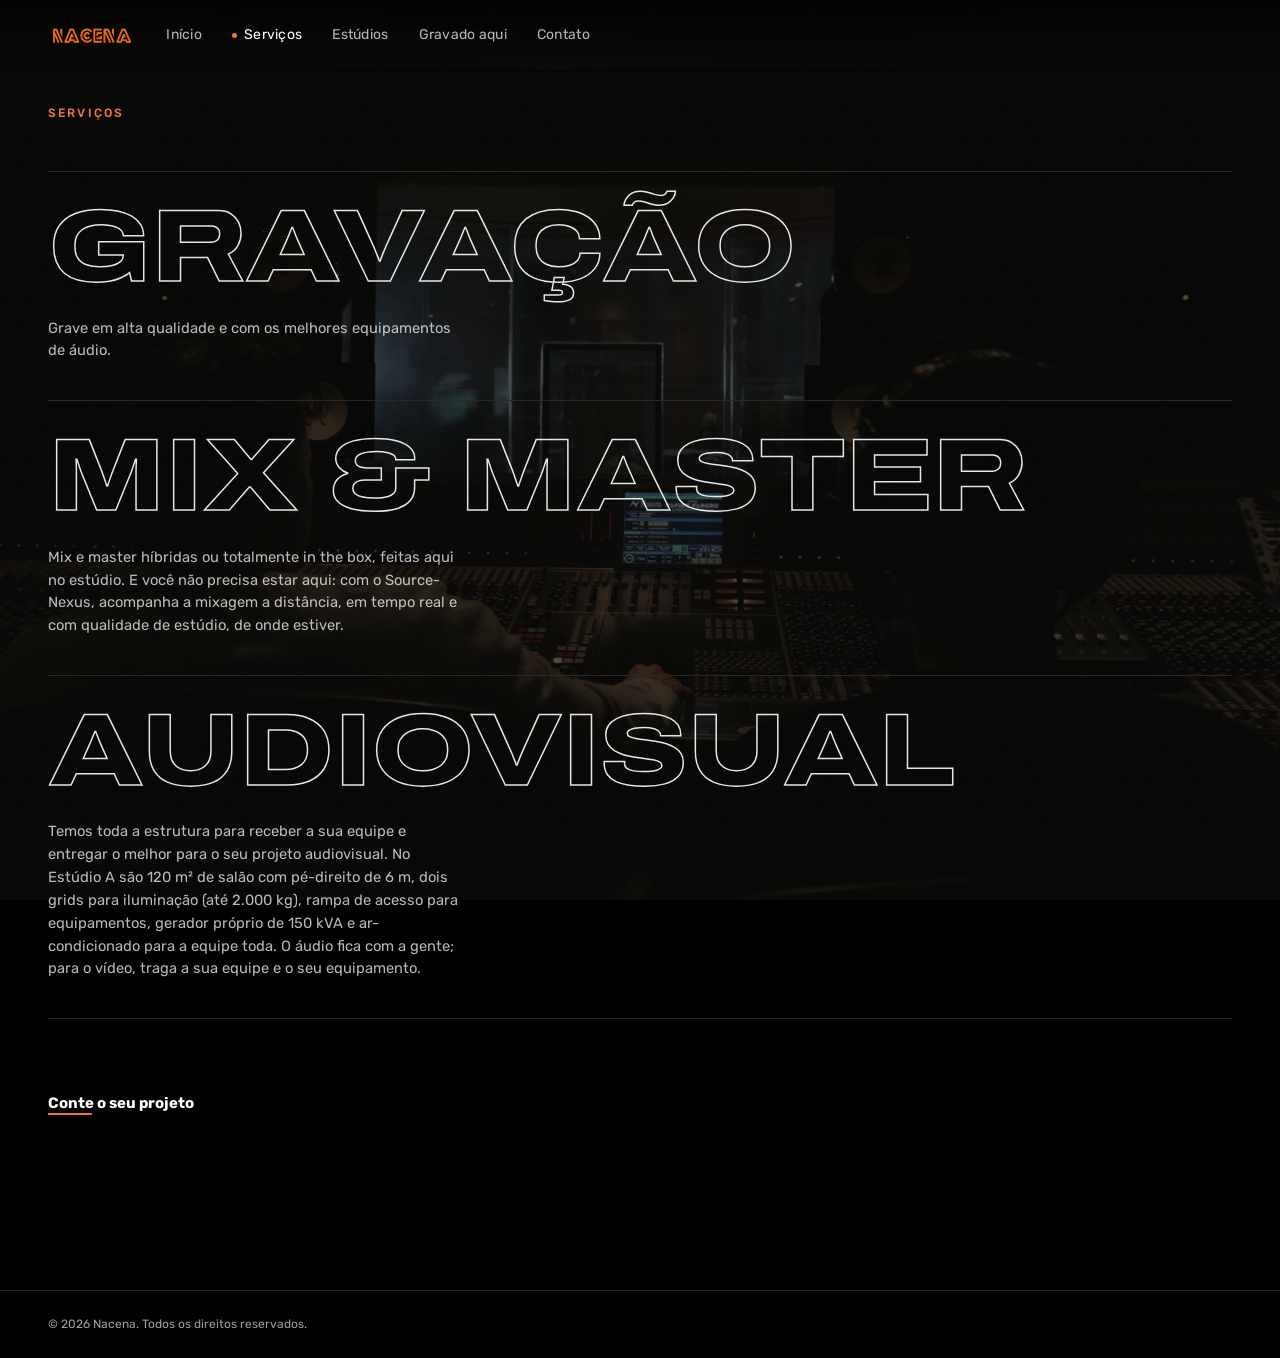
==== commit cc8243d8: "Atualiza o site (2026-11-25) Co-Authored-By: Claude Opus 5.5 <noreply@anthropic.com>" ====
--- a/servicos.html
+++ b/servicos.html
@@ -37,7 +37,7 @@
     <ol class="svc-index">
       <li id="gravacao">
         <h2><a class="svc-go" href="/orcamento.html?servico=Grava%C3%A7%C3%A3o">Gravação</a></h2>
-        <p class="svc-desc">Grave em alta qualidade e com os melhores equipamentos de áudio. No Estúdio A, salão amplo com piano Yamaha C7 de ¾ de cauda e dois booths: espaço para banda completa, orquestra ou sessão ao vivo. No Estúdio C, console SSL AWS de 32 canais e pré-amplificadores Manley, Avalon e UAD, ideal para vozes, overdubs e também bandas em formações mais enxutas.</p>
+        <p class="svc-desc">Grave em alta qualidade e com os melhores equipamentos de áudio.</p>
       </li>
       <li id="mixagem">
         <h2><a class="svc-go" href="/orcamento.html?servico=Mixagem">Mix &amp; Master</a></h2>
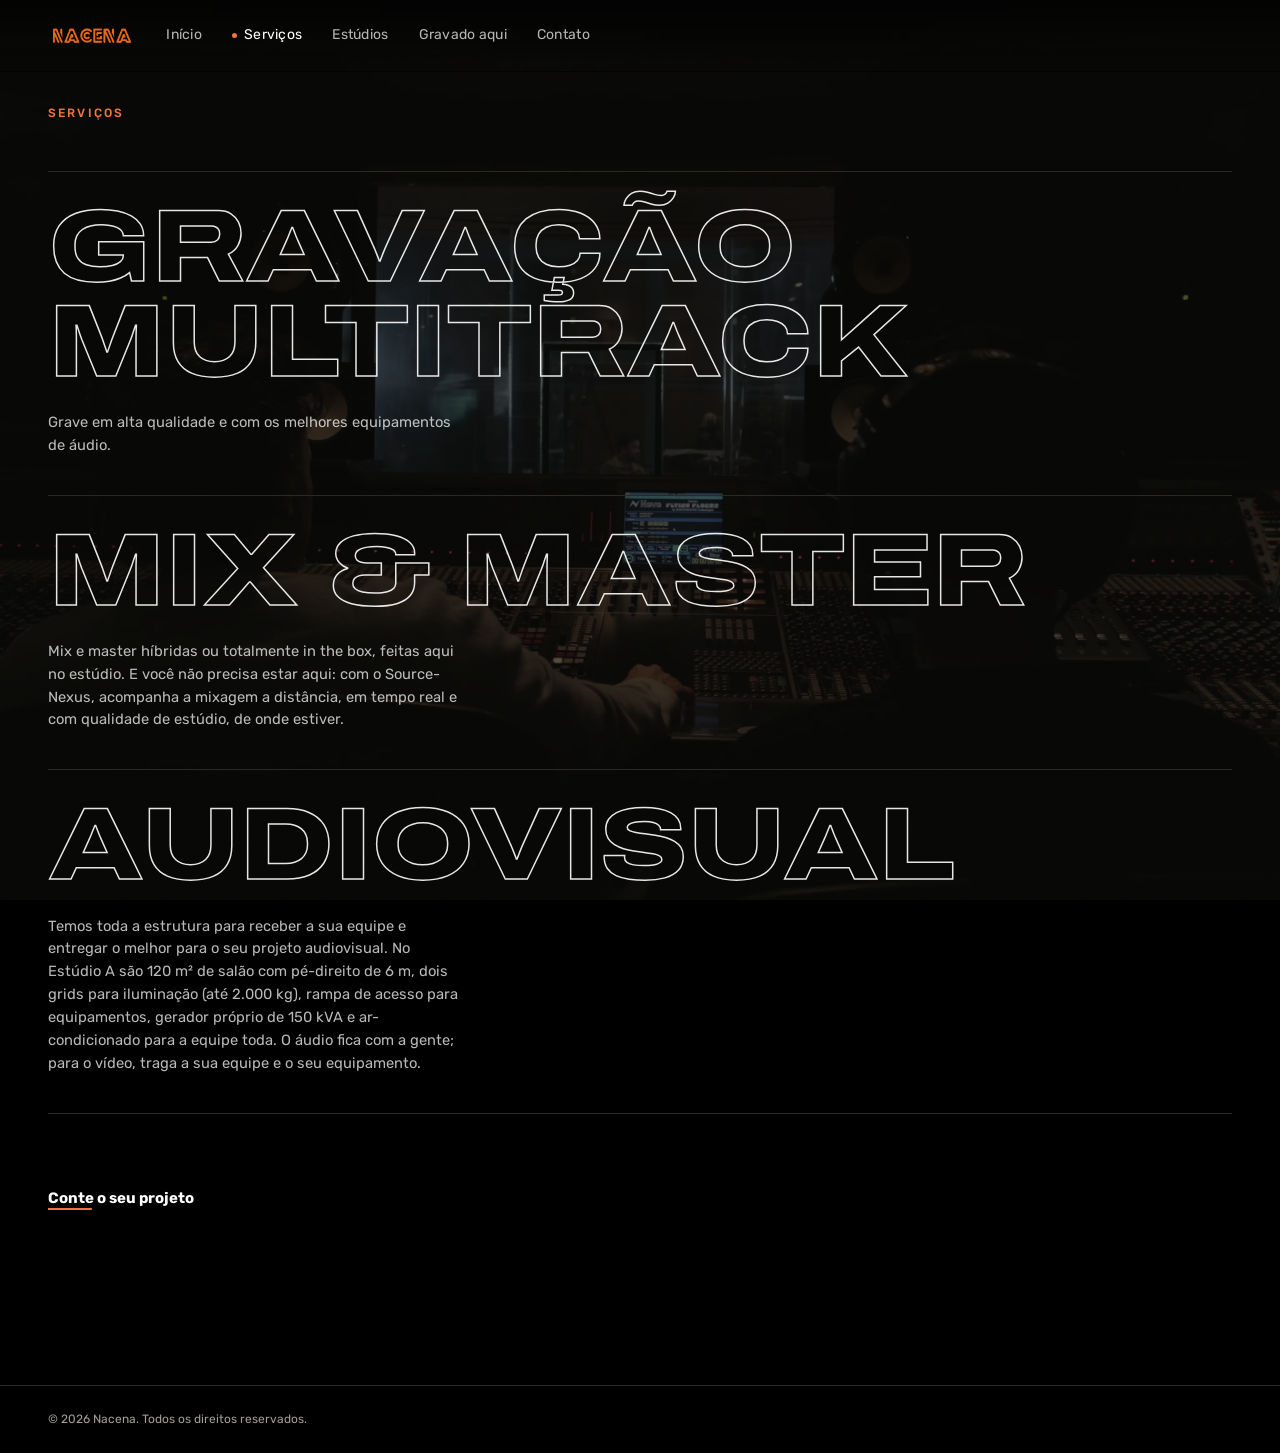
==== commit 6c4ab8f4: "Atualiza o site (2026-11-25) Co-Authored-By: Claude Opus 5.5 <noreply@anthropic.com>" ====
--- a/servicos.html
+++ b/servicos.html
@@ -36,7 +36,7 @@
     <!-- Cada serviço leva ao Contato com o serviço já marcado (?servico=…, ver orcamento.html). -->
     <ol class="svc-index">
       <li id="gravacao">
-        <h2><a class="svc-go" href="/orcamento.html?servico=Grava%C3%A7%C3%A3o">Gravação</a></h2>
+        <h2><a class="svc-go" href="/orcamento.html?servico=Grava%C3%A7%C3%A3o">Gravação Multitrack</a></h2>
         <p class="svc-desc">Grave em alta qualidade e com os melhores equipamentos de áudio.</p>
       </li>
       <li id="mixagem">
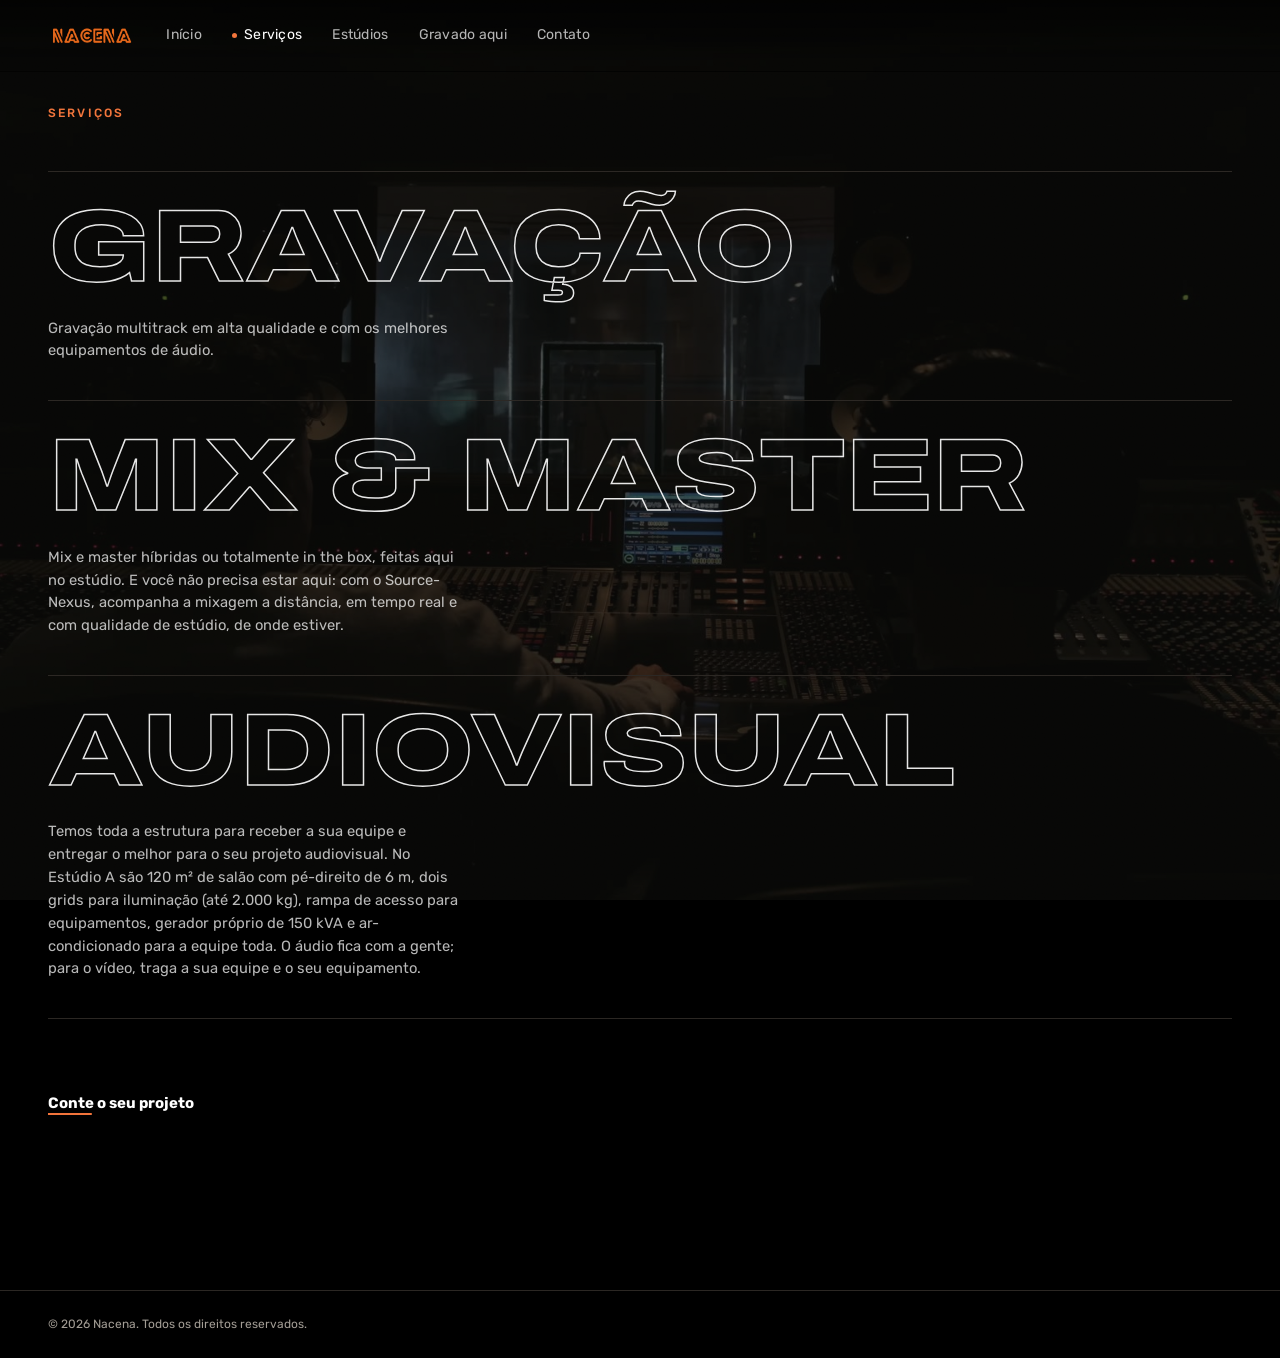
==== commit 80a335ab: "Atualiza o site (2026-11-25) Co-Authored-By: Claude Opus 5.5 <noreply@anthropic.com>" ====
--- a/servicos.html
+++ b/servicos.html
@@ -36,8 +36,8 @@
     <!-- Cada serviço leva ao Contato com o serviço já marcado (?servico=…, ver orcamento.html). -->
     <ol class="svc-index">
       <li id="gravacao">
-        <h2><a class="svc-go" href="/orcamento.html?servico=Grava%C3%A7%C3%A3o">Gravação Multitrack</a></h2>
-        <p class="svc-desc">Grave em alta qualidade e com os melhores equipamentos de áudio.</p>
+        <h2><a class="svc-go" href="/orcamento.html?servico=Grava%C3%A7%C3%A3o">Gravação</a></h2>
+        <p class="svc-desc">Gravação multitrack em alta qualidade e com os melhores equipamentos de áudio.</p>
       </li>
       <li id="mixagem">
         <h2><a class="svc-go" href="/orcamento.html?servico=Mixagem">Mix &amp; Master</a></h2>
--- a/styles.css
+++ b/styles.css
@@ -1161,3 +1161,4 @@
 /* Contato: campo que falta preencher */
 .cc-form .field.missing > label { color: var(--accent); }
 .cc-form .field.missing input { border-bottom-color: var(--accent); }
+
